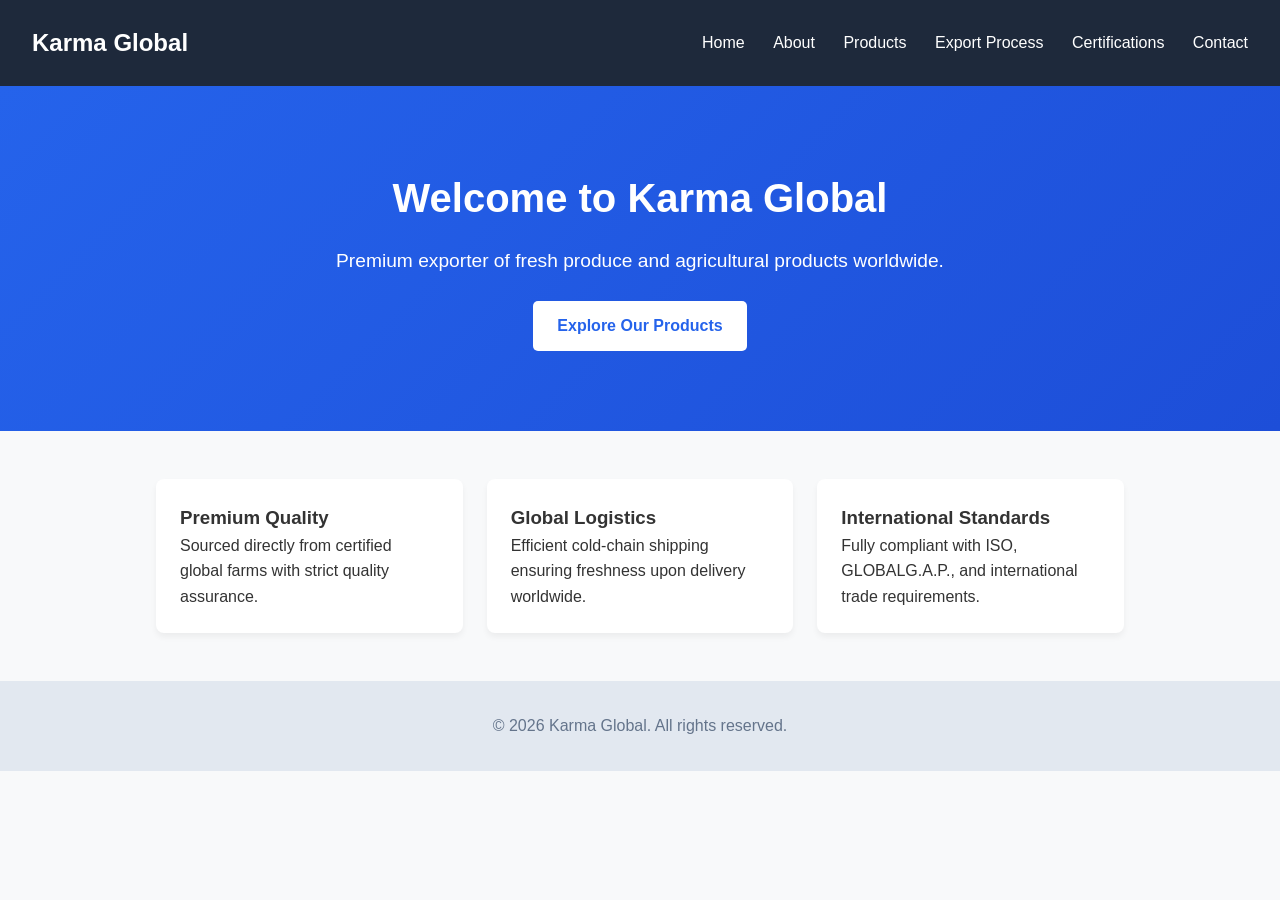
==== index.html @ 0f11a758 "initial commit of karma Global website" ====
<!DOCTYPE html>
<html lang="en">
<head>
  <meta charset="UTF-8">
  <meta name="viewport" content="width=device-width, initial-scale=1.0">
  <title>Karma Global - Home</title>
  <link rel="stylesheet" href="css/style.css">
</head>
<body>

  <header>
    <h1>Karma Global</h1>
    <nav>
      <a href="index.html">Home</a>
      <a href="about.html">About</a>
      <a href="products.html">Products</a>
      <a href="export-process.html">Export Process</a>
      <a href="certificates.html">Certifications</a>
      <a href="contact.html">Contact</a>
    </nav>
  </header>

  <!-- HOME PAGE CONTENT GOES HERE -->
  <main>
    <section class="hero">
      <h2>Welcome to Karma Global</h2>
      <p>Premium exporter of fresh produce and agricultural products worldwide.</p>
      <a href="products.html" class="btn">Explore Our Products</a>
    </section>

    <section class="container">
      <div class="features">
        <div class="card">
          <h3>Premium Quality</h3>
          <p>Sourced directly from certified global farms with strict quality assurance.</p>
        </div>
        <div class="card">
          <h3>Global Logistics</h3>
          <p>Efficient cold-chain shipping ensuring freshness upon delivery worldwide.</p>
        </div>
        <div class="card">
          <h3>International Standards</h3>
          <p>Fully compliant with ISO, GLOBALG.A.P., and international trade requirements.</p>
        </div>
      </div>
    </section>
  </main>

  <footer>
    <p>&copy; 2026 Karma Global. All rights reserved.</p>
  </footer>

</body>
</html>
---- css/style.css ----
* {
  box-sizing: border-box;
  margin: 0;
  padding: 0;
}

body {
  font-family: 'Segoe UI', Tahoma, Geneva, Verdana, sans-serif;
  line-height: 1.6;
  color: #333;
  background-color: #f8f9fa;
}

header {
  background-color: #1e293b;
  color: #ffffff;
  padding: 1.5rem 2rem;
  display: flex;
  justify-content: space-between;
  align-items: center;
}

header h1 {
  font-size: 1.5rem;
}

nav a {
  color: #ffffff;
  text-decoration: none;
  margin-left: 1.5rem;
  font-weight: 500;
}

nav a:hover {
  text-decoration: underline;
}

.hero {
  background: linear-gradient(135deg, #2563eb, #1d4ed8);
  color: white;
  text-align: center;
  padding: 5rem 1rem;
}

.hero h2 {
  font-size: 2.5rem;
  margin-bottom: 1rem;
}

.hero p {
  font-size: 1.2rem;
  margin-bottom: 1.5rem;
}

.btn {
  display: inline-block;
  background: #ffffff;
  color: #2563eb;
  padding: 0.75rem 1.5rem;
  border-radius: 5px;
  text-decoration: none;
  font-weight: bold;
}

.container {
  max-width: 1000px;
  margin: 3rem auto;
  padding: 0 1rem;
}

.features {
  display: grid;
  grid-template-columns: repeat(auto-fit, minmax(250px, 1fr));
  gap: 1.5rem;
}

.card {
  background: white;
  padding: 1.5rem;
  border-radius: 8px;
  box-shadow: 0 4px 6px rgba(0,0,0,0.05);
}

footer {
  text-align: center;
  padding: 2rem;
  background-color: #e2e8f0;
  margin-top: 3rem;
  color: #64748b;
}
/* Styling for Products Page */
.page-header {
  background-color: #0f172a;
  color: white;
  text-align: center;
  padding: 3rem 1rem;
}

.page-header h2 {
  font-size: 2.2rem;
  margin-bottom: 0.5rem;
}

.section-title {
  font-size: 1.8rem;
  margin: 2.5rem 0 1.5rem;
  border-bottom: 3px solid #2563eb;
  display: inline-block;
  padding-bottom: 0.3rem;
  color: #1e293b;
}

.product-grid {
  display: grid;
  grid-template-columns: repeat(auto-fit, minmax(300px, 1fr));
  gap: 2rem;
}

.product-card {
  background: white;
  border-radius: 8px;
  overflow: hidden;
  box-shadow: 0 4px 12px rgba(0, 0, 0, 0.08);
  transition: transform 0.2s ease-in-out;
}

.product-card:hover {
  transform: translateY(-5px);
}

.product-img {
  width: 100%;
  height: 200px;
  object-fit: cover;
  background-color: #cbd5e1; /* Placeholder grey color when no image is loaded */
}

.product-info {
  padding: 1.5rem;
}

.product-info h4 {
  font-size: 1.3rem;
  color: #1e293b;
  margin-bottom: 0.25rem;
}

.category {
  display: inline-block;
  background-color: #e0e7ff;
  color: #3730a3;
  font-size: 0.8rem;
  font-weight: 600;
  padding: 0.2rem 0.6rem;
  border-radius: 20px;
  margin-bottom: 0.8rem;
}

.desc {
  font-size: 0.95rem;
  color: #475569;
  margin-bottom: 1rem;
}

.specs {
  list-style: none;
  border-top: 1px solid #e2e8f0;
  padding-top: 0.8rem;
  font-size: 0.9rem;
  color: #334155;
}

.specs li {
  margin-bottom: 0.4rem;
}
/* --- EXPORT PROCESS STYLES --- */
.timeline {
  display: flex;
  flex-direction: column;
  gap: 2rem;
  margin: 2rem 0;
}

.timeline-step {
  display: flex;
  align-items: flex-start;
  background: white;
  padding: 2rem;
  border-radius: 8px;
  box-shadow: 0 4px 12px rgba(0, 0, 0, 0.05);
  border-left: 5px solid #2563eb;
}

.step-number {
  font-size: 2rem;
  font-weight: 800;
  color: #2563eb;
  background: #eff6ff;
  padding: 0.5rem 1rem;
  border-radius: 8px;
  margin-right: 1.5rem;
  line-height: 1;
}

.step-content h3 {
  font-size: 1.4rem;
  color: #1e293b;
  margin-bottom: 0.5rem;
}

.step-content p {
  color: #475569;
  font-size: 1rem;
}

.cta-banner {
  background: #1e293b;
  color: white;
  text-align: center;
  padding: 3rem 1.5rem;
  border-radius: 8px;
  margin-top: 3rem;
}

.cta-banner h3 {
  font-size: 1.8rem;
  margin-bottom: 0.5rem;
}

.cta-banner p {
  font-size: 1.1rem;
  margin-bottom: 1.5rem;
  color: #94a3b8;
}
/* --- CERTIFICATIONS PAGE STYLES --- */
.cert-intro {
  text-align: center;
  max-width: 800px;
  margin: 0 auto 3rem;
  font-size: 1.1rem;
  color: #475569;
}

.cert-grid {
  display: grid;
  grid-template-columns: repeat(auto-fit, minmax(240px, 1fr));
  gap: 1.5rem;
  margin-bottom: 3rem;
}

.cert-card {
  background: white;
  padding: 2rem 1.5rem;
  border-radius: 8px;
  border: 1px solid #e2e8f0;
  box-shadow: 0 4px 6px rgba(0, 0, 0, 0.03);
  text-align: center;
}

.cert-badge {
  display: inline-block;
  background-color: #dbeafe;
  color: #1e40af;
  font-weight: 700;
  padding: 0.5rem 1rem;
  border-radius: 6px;
  font-size: 0.9rem;
  margin-bottom: 1rem;
}

.cert-card h3 {
  font-size: 1.25rem;
  color: #1e293b;
  margin-bottom: 0.75rem;
}

.cert-card p {
  font-size: 0.95rem;
  color: #64748b;
  line-height: 1.5;
}

.compliance-box {
  background-color: #f1f5f9;
  border-left: 4px solid #10b981;
  padding: 2rem;
  border-radius: 0 8px 8px 0;
}

.compliance-box h3 {
  color: #0f172a;
  margin-bottom: 1rem;
  font-size: 1.3rem;
}

.doc-list {
  list-style: none;
  display: grid;
  grid-template-columns: repeat(auto-fit, minmax(280px, 1fr));
  gap: 1rem;
}

.doc-list li {
  font-size: 0.95rem;
  color: #334155;
}
/* --- ABOUT & CONTACT PAGE STYLES --- */
.vision-mission-grid {
  display: grid;
  grid-template-columns: repeat(auto-fit, minmax(280px, 1fr));
  gap: 1.5rem;
  margin-top: 2rem;
}

.contact-grid {
  display: grid;
  grid-template-columns: repeat(auto-fit, minmax(300px, 1fr));
  gap: 3rem;
  background: white;
  padding: 2rem;
  border-radius: 8px;
  box-shadow: 0 4px 12px rgba(0,0,0,0.05);
}

.contact-info p {
  margin-bottom: 1rem;
  font-size: 1rem;
  color: #334155;
}

.contact-form {
  display: flex;
  flex-direction: column;
  gap: 0.8rem;
}

.contact-form label {
  font-weight: 600;
  color: #1e293b;
  font-size: 0.9rem;
}

.contact-form input,
.contact-form select,
.contact-form textarea {
  padding: 0.6rem;
  border: 1px solid #cbd5e1;
  border-radius: 4px;
  font-size: 1rem;
  font-family: inherit;
}

.contact-form button {
  margin-top: 1rem;
  background: #2563eb;
  color: white;
  border: none;
}
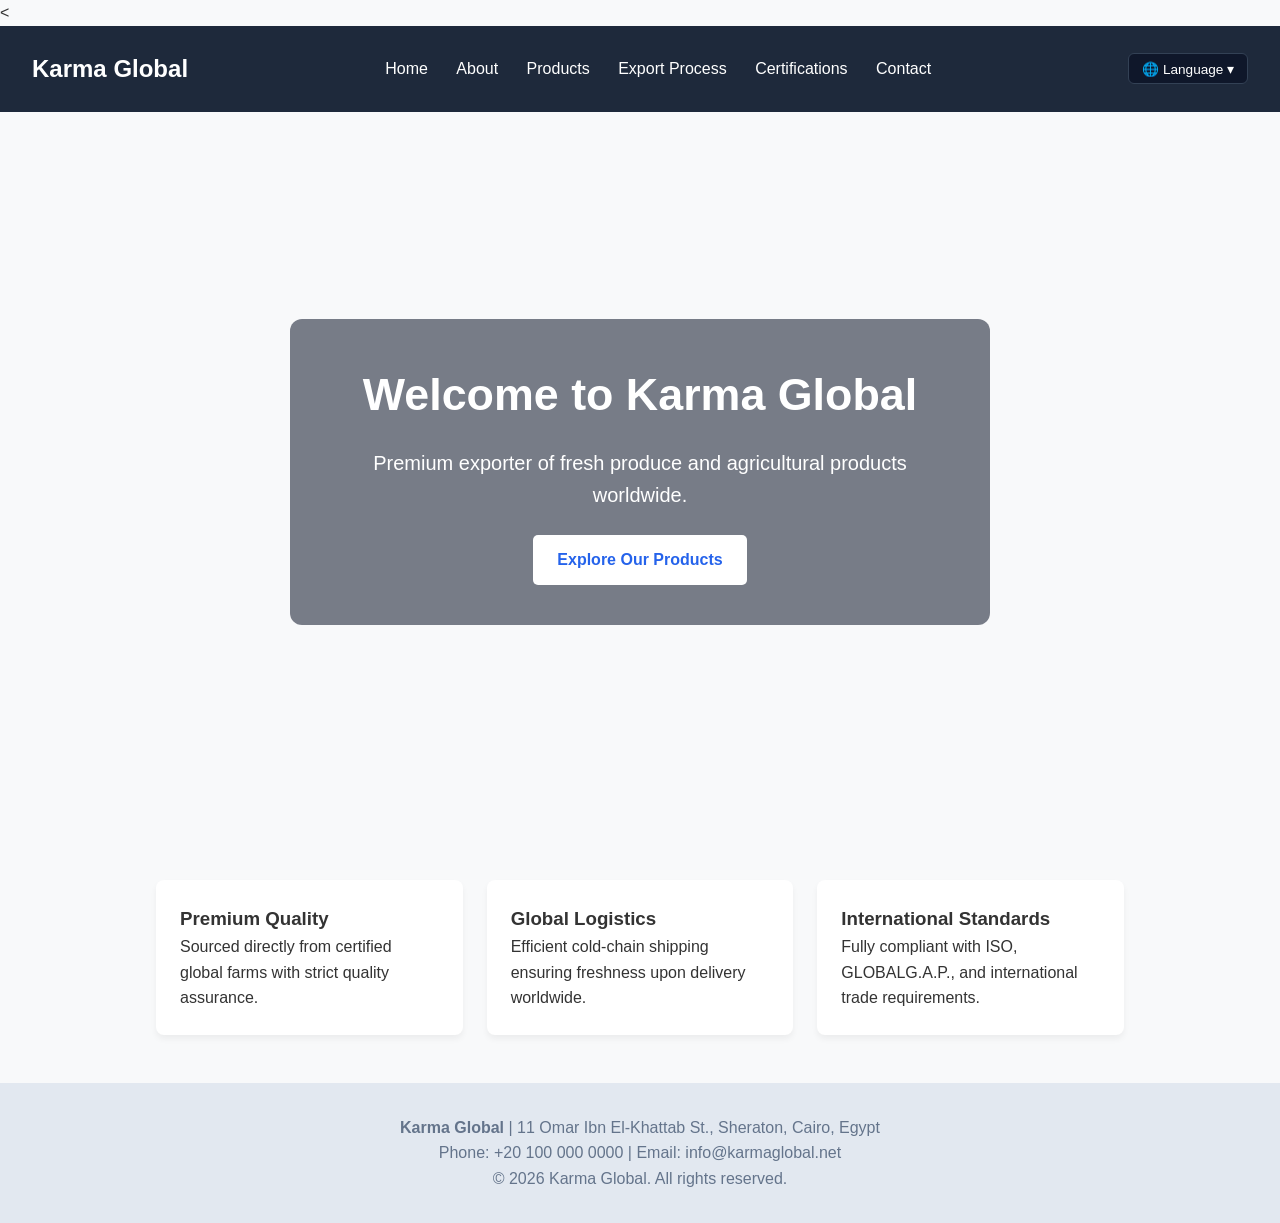
==== commit a2dced92: "Add multi-language selector and header styling" ====
--- a/index.html
+++ b/index.html
@@ -8,25 +8,46 @@
 </head>
 <body>
 
-  <header>
-    <h1>Karma Global</h1>
-    <nav>
-      <a href="index.html">Home</a>
-      <a href="about.html">About</a>
-      <a href="products.html">Products</a>
-      <a href="export-process.html">Export Process</a>
-      <a href="certificates.html">Certifications</a>
-      <a href="contact.html">Contact</a>
-    </nav>
-  </header>
+ <<header>
+  <h1>Karma Global</h1>
+  <nav>
+    <a href="index.html">Home</a>
+    <a href="about.html">About</a>
+    <a href="products.html">Products</a>
+    <a href="export-process.html">Export Process</a>
+    <a href="certificates.html">Certifications</a>
+    <a href="contact.html">Contact</a>
+  </nav>
+
+  <!-- CUSTOM LANGUAGE SELECTOR -->
+<div class="lang-selector">
+  <button class="lang-btn">🌐 Language ▾</button>
+  <div class="lang-dropdown">
+    <a href="#" onclick="doGTranslate('en|en');return false;">🇬🇧 English</a>
+    <a href="#" onclick="doGTranslate('en|ar');return false;">🇪🇬 العربية</a>
+    <a href="#" onclick="doGTranslate('en|fr');return false;">🇫🇷 Français</a>
+  </div>
+</div>
+
+<!-- Hidden Google Translate Element -->
+<div id="google_translate_element" style="display:none;"></div>
+</header>
 
   <!-- HOME PAGE CONTENT GOES HERE -->
   <main>
-    <section class="hero">
+    <!-- HERO SLIDER SECTION -->
+  <section class="hero-slider">
+    <div class="slide slide1"></div>
+    <div class="slide slide2"></div>
+    <div class="slide slide3"></div>
+    <div class="slide slide4"></div>
+
+    <div class="hero-overlay">
       <h2>Welcome to Karma Global</h2>
       <p>Premium exporter of fresh produce and agricultural products worldwide.</p>
       <a href="products.html" class="btn">Explore Our Products</a>
-    </section>
+    </div>
+  </section>
 
     <section class="container">
       <div class="features">
@@ -47,8 +68,52 @@
   </main>
 
   <footer>
+  <div class="footer-content">
+    <p><strong>Karma Global</strong> | 11 Omar Ibn El-Khattab St., Sheraton, Cairo, Egypt</p>
+    <p>Phone: +20 100 000 0000 | Email: info@karmaglobal.net</p>
     <p>&copy; 2026 Karma Global. All rights reserved.</p>
-  </footer>
+  </div>
+</footer>
+<!-- Google Translate Script with Language Persistence -->
+<script type="text/javascript">
+  function googleTranslateElementInit() {
+    new google.translate.TranslateElement({
+      pageLanguage: 'en',
+      includedLanguages: 'ar,en,fr',
+      autoDisplay: false
+    }, 'google_translate_element');
 
+    // Automatically apply stored language once Google Translate initializes
+    var savedLang = localStorage.getItem('selectedLanguage');
+    if (savedLang && savedLang !== 'en') {
+      applyTranslation('en|' + savedLang);
+    }
+  }
+
+  function doGTranslate(lang_pair) {
+    if (lang_pair.value) lang_pair = lang_pair.value;
+    if (lang_pair == '') return;
+
+    var lang = lang_pair.split('|')[1];
+
+    // Save the selected language to localStorage
+    localStorage.setItem('selectedLanguage', lang);
+
+    applyTranslation(lang_pair);
+  }
+
+  function applyTranslation(lang_pair) {
+    var lang = lang_pair.split('|')[1];
+    var teCombo = document.querySelector('select.goog-te-combo');
+
+    if (teCombo == null || teCombo.innerHTML == '') {
+      setTimeout(function() { applyTranslation(lang_pair); }, 300);
+    } else {
+      teCombo.value = lang;
+      teCombo.dispatchEvent(new Event('change'));
+    }
+  }
+</script>
+<script type="text/javascript" src="https://translate.google.com/translate_a/element.js?cb=googleTranslateElementInit"></script>
 </body>
 </html>
--- a/css/style.css
+++ b/css/style.css
@@ -42,13 +42,77 @@
   padding: 5rem 1rem;
 }
 
-.hero h2 {
-  font-size: 2.5rem;
+/* --- HERO SLIDER STYLES (4 SLIDES) --- */
+.hero-slider {
+  position: relative;
+  width: 100%;
+  height: 80vh;
+  overflow: hidden;
+  display: flex;
+  align-items: center;
+  justify-content: center;
+  text-align: center;
+}
+
+.slide {
+  position: absolute;
+  top: 0;
+  left: 0;
+  width: 100%;
+  height: 100%;
+  background-size: cover;
+  background-position: center;
+  opacity: 0;
+  animation: slideAnimation 20s infinite; /* 20s total loop for 4 slides */
+}
+
+/* INDIVIDUAL SLIDE IMAGES & DELAYS */
+.slide1 {
+  background-image: url('../images/hero-citrus.jpg');
+  animation-delay: 0s;
+}
+
+.slide2 {
+  background-image: url('../images/hero-lemontree.jpg');
+  animation-delay: 5s;
+}
+
+.slide3 {
+  background-image: url('../images/hero-sweetP.jpg');
+  animation-delay: 10s;
+}
+
+.slide4 {
+  background-image: url('../images/hero-strawberries.jpg'); /* Ensure this filename matches your image */
+  animation-delay: 15s;
+}
+
+/* RECALCULATED KEYFRAMES FOR 4 SLIDES (25% PORTION PER SLIDE) */
+@keyframes slideAnimation {
+  0% { opacity: 0; }
+  5% { opacity: 1; }
+  25% { opacity: 1; }
+  30% { opacity: 0; }
+  100% { opacity: 0; }
+}
+
+.hero-overlay {
+  position: relative;
+  z-index: 2;
+  background: rgba(15, 23, 42, 0.55);
+  padding: 2.5rem;
+  border-radius: 12px;
+  color: white;
+  max-width: 700px;
+}
+
+.hero-overlay h2 {
+  font-size: 2.8rem;
   margin-bottom: 1rem;
 }
 
-.hero p {
-  font-size: 1.2rem;
+.hero-overlay p {
+  font-size: 1.25rem;
   margin-bottom: 1.5rem;
 }
 
@@ -89,16 +153,49 @@
   color: #64748b;
 }
 /* Styling for Products Page */
+/* --- BASE INNER PAGE HEADER --- */
 .page-header {
-  background-color: #0f172a;
+  position: relative;
+  background-color: #0f172a; /* Fallback dark color if image is loading */
+  background-size: cover;
+  background-position: center;
   color: white;
   text-align: center;
-  padding: 3rem 1rem;
+  padding: 4.5rem 1rem;
 }
 
 .page-header h2 {
-  font-size: 2.2rem;
+  font-size: 2.5rem;
   margin-bottom: 0.5rem;
+  text-shadow: 0 2px 4px rgba(0, 0, 0, 0.4);
+}
+
+.page-header p {
+  font-size: 1.15rem;
+  color: #e2e8f0;
+  max-width: 600px;
+  margin: 0 auto;
+}
+
+/* --- PAGE-SPECIFIC BACKGROUND HERO IMAGES --- */
+.products-header {
+  background-image: linear-gradient(rgba(15, 23, 42, 0.75), rgba(15, 23, 42, 0.75)), url('../images/products-hero.jpg');
+}
+
+.about-header {
+  background-image: linear-gradient(rgba(15, 23, 42, 0.75), rgba(15, 23, 42, 0.75)), url('../images/about-hero.jpg');
+}
+
+.export-header {
+  background-image: linear-gradient(rgba(15, 23, 42, 0.75), rgba(15, 23, 42, 0.75)), url('../images/export-hero.jpg');
+}
+
+.certs-header {
+  background-image: linear-gradient(rgba(15, 23, 42, 0.75), rgba(15, 23, 42, 0.75)), url('../images/certs-hero.jpg');
+}
+
+.contact-header {
+  background-image: linear-gradient(rgba(15, 23, 42, 0.75), rgba(15, 23, 42, 0.75)), url('../images/contact-hero.jpg');
 }
 
 .section-title {
@@ -355,4 +452,67 @@
   background: #2563eb;
   color: white;
   border: none;
+}
+#google_translate_element {
+  margin-left: 1rem;
+  display: inline-block;
+  vertical-align: middle;
+}
+/* CLEAN LANGUAGE DROPDOWN */
+.lang-selector {
+  position: relative;
+  display: inline-block;
+  margin-left: 1.5rem;
+}
+
+.lang-btn {
+  background-color: #0f172a;
+  color: #ffffff;
+  border: 1px solid #334155;
+  padding: 0.4rem 0.8rem;
+  border-radius: 6px;
+  font-size: 0.85rem;
+  cursor: pointer;
+  font-weight: 500;
+}
+
+.lang-btn:hover {
+  background-color: #1e293b;
+}
+
+.lang-dropdown {
+  display: none;
+  position: absolute;
+  right: 0;
+  top: 100%;
+  background-color: #1e293b;
+  min-width: 130px;
+  box-shadow: 0 4px 12px rgba(0, 0, 0, 0.25);
+  border-radius: 6px;
+  overflow: hidden;
+  z-index: 100;
+}
+
+.lang-dropdown a {
+  color: #ffffff;
+  padding: 0.6rem 1rem;
+  text-decoration: none;
+  display: block;
+  font-size: 0.85rem;
+}
+
+.lang-dropdown a:hover {
+  background-color: #2563eb;
+}
+
+.lang-selector:hover .lang-dropdown {
+  display: block;
+}
+
+/* Hide top Google bar */
+body {
+  top: 0px !important;
+}
+.goog-te-banner-frame {
+  display: none !important;
 }
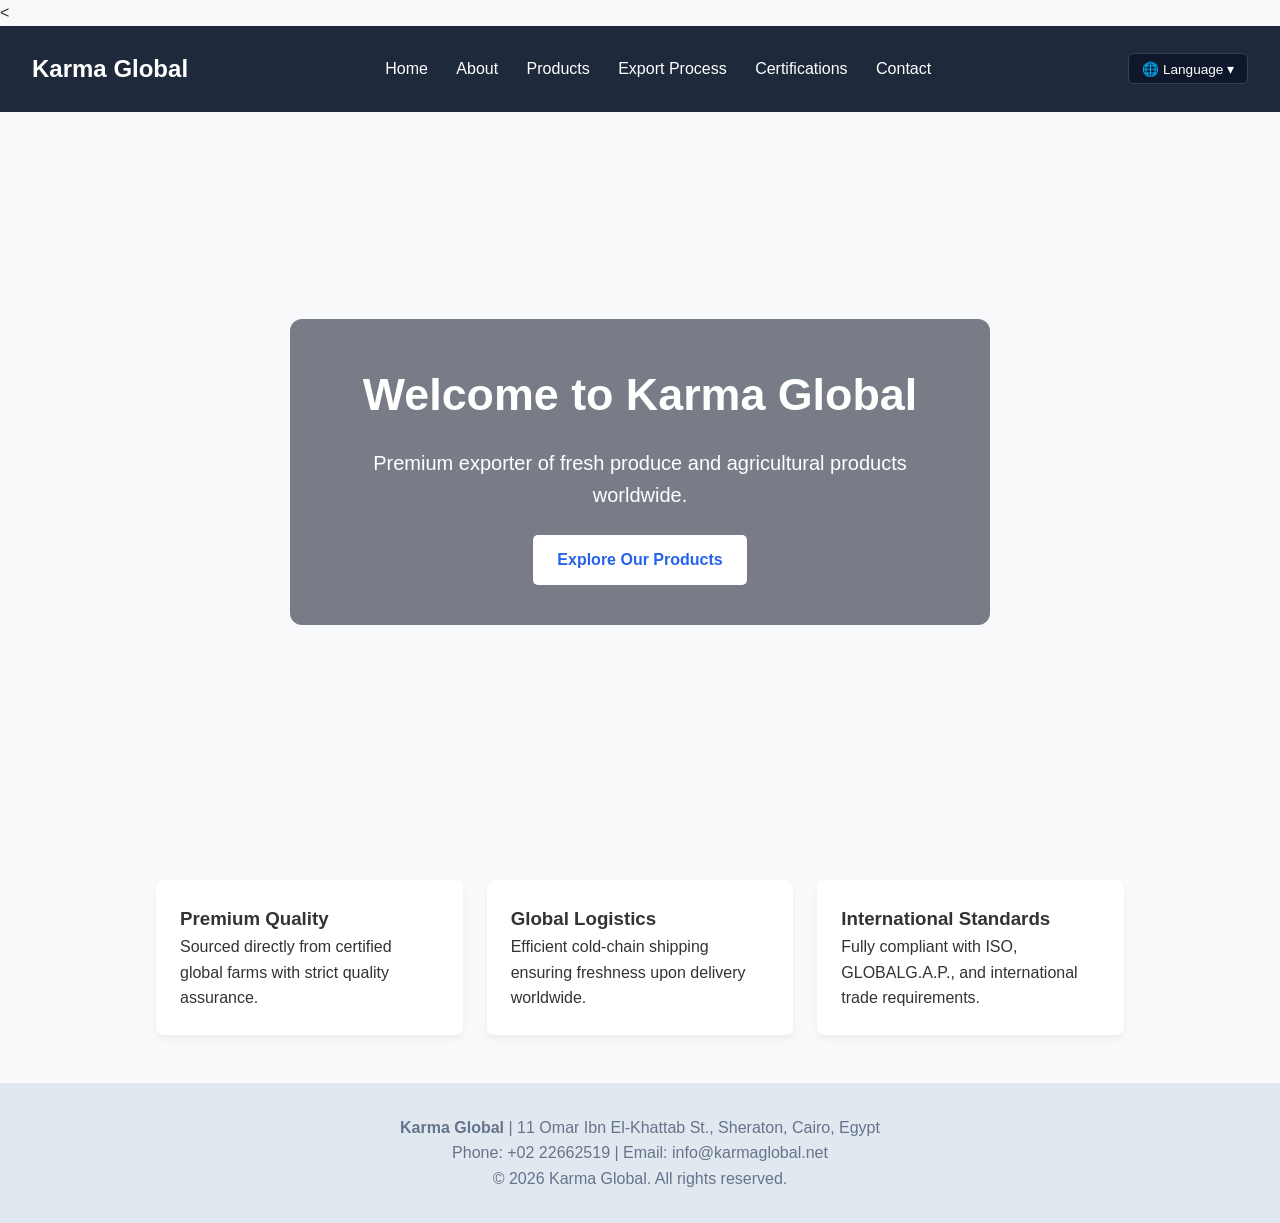
==== commit 1b6668aa: "Minor layout and text fixes" ====
--- a/index.html
+++ b/index.html
@@ -70,7 +70,7 @@
   <footer>
   <div class="footer-content">
     <p><strong>Karma Global</strong> | 11 Omar Ibn El-Khattab St., Sheraton, Cairo, Egypt</p>
-    <p>Phone: +20 100 000 0000 | Email: info@karmaglobal.net</p>
+    <p>Phone: +02 22662519 | Email: info@karmaglobal.net</p>
     <p>&copy; 2026 Karma Global. All rights reserved.</p>
   </div>
 </footer>
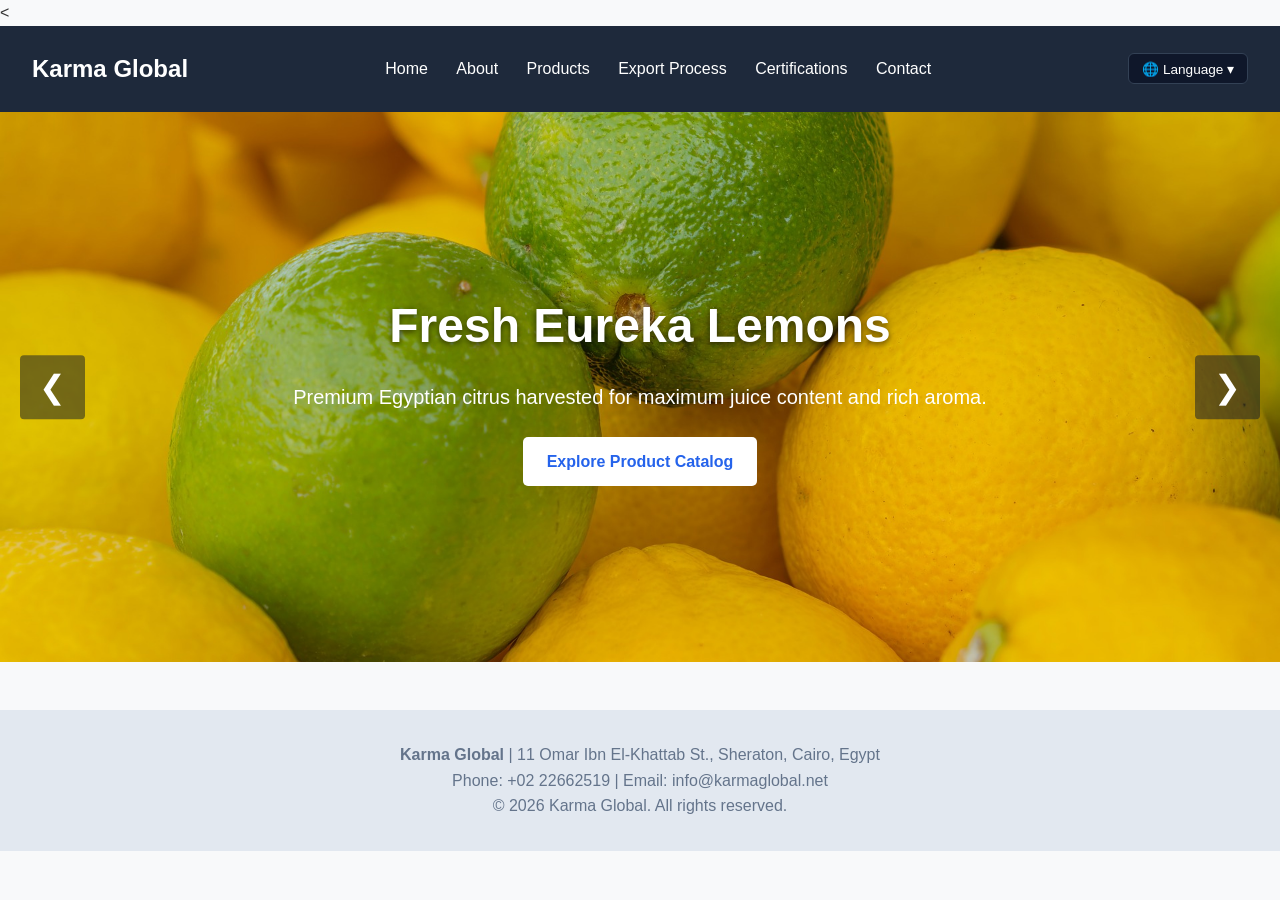
==== commit 71814fd9: "Add more slides and products" ====
--- a/index.html
+++ b/index.html
@@ -35,36 +35,95 @@
 
   <!-- HOME PAGE CONTENT GOES HERE -->
   <main>
-    <!-- HERO SLIDER SECTION -->
-  <section class="hero-slider">
-    <div class="slide slide1"></div>
-    <div class="slide slide2"></div>
-    <div class="slide slide3"></div>
-    <div class="slide slide4"></div>
-
-    <div class="hero-overlay">
-      <h2>Welcome to Karma Global</h2>
-      <p>Premium exporter of fresh produce and agricultural products worldwide.</p>
-      <a href="products.html" class="btn">Explore Our Products</a>
-    </div>
-  </section>
-
-    <section class="container">
-      <div class="features">
-        <div class="card">
-          <h3>Premium Quality</h3>
-          <p>Sourced directly from certified global farms with strict quality assurance.</p>
-        </div>
-        <div class="card">
-          <h3>Global Logistics</h3>
-          <p>Efficient cold-chain shipping ensuring freshness upon delivery worldwide.</p>
-        </div>
-        <div class="card">
-          <h3>International Standards</h3>
-          <p>Fully compliant with ISO, GLOBALG.A.P., and international trade requirements.</p>
-        </div>
-      </div>
-    </section>
+  <!-- HERO SLIDER SECTION -->
+<section class="hero-slider">
+
+  <!-- Slide 1: Eureka Lemon -->
+  <div class="slide active" style="background-image: url('images/hero-lemon.jpg');">
+    <div class="hero-content">
+      <h2>Fresh Eureka Lemons</h2>
+      <p>Premium Egyptian citrus harvested for maximum juice content and rich aroma.</p>
+      <a href="products.html" class="btn">Explore Product Catalog</a>
+    </div>
+  </div>
+
+  <!-- Slide 2: Sweet Potato -->
+  <div class="slide" style="background-image: url('images/hero-sweetP.jpg');">
+    <div class="hero-content">
+      <h2>Egyptian Sweet Potatoes</h2>
+      <p>High-sugar Beauregard and Bellevue varieties grown in rich Nile Delta soil.</p>
+      <a href="products.html" class="btn">Explore Product Catalog</a>
+    </div>
+  </div>
+
+  <!-- Slide 3: Fresh Strawberry -->
+  <div class="slide" style="background-image: url('images/hero-strawberries.jpg');">
+    <div class="hero-content">
+      <h2>Fresh Strawberries</h2>
+      <p>Ruby-red, aromatic strawberries hand-picked during peak winter harvests.</p>
+      <a href="products.html" class="btn">Explore Product Catalog</a>
+    </div>
+  </div>
+
+  <!-- Slide 4: Onions -->
+  <div class="slide" style="background-image: url('images/hero-onions.jpg');">
+    <div class="hero-content">
+      <h2>Golden & Red Onions</h2>
+      <p>Expertly cured bulbs engineered for long-distance international export shipping.</p>
+      <a href="products.html" class="btn">Explore Product Catalog</a>
+    </div>
+  </div>
+
+  <!-- Slide 5: Garlic -->
+  <div class="slide" style="background-image: url('images/hero-garlic.jpg');">
+    <div class="hero-content">
+      <h2>Fresh & Cured Garlic</h2>
+      <p>White and purple garlic varieties featuring firm bulbs and strong aroma.</p>
+      <a href="products.html" class="btn">Explore Product Catalog</a>
+    </div>
+  </div>
+
+  <!-- Slide 6: White Kidney Beans -->
+  <div class="slide" style="background-image: url('images/hero-white-beans.jpg');">
+    <div class="hero-content">
+      <h2>White Kidney Beans</h2>
+      <p>Machine-cleaned, high-protein Cannellini beans sorted for global markets.</p>
+      <a href="products.html" class="btn">Explore Product Catalog</a>
+    </div>
+  </div>
+
+  <!-- Slide 7: Cowpeas -->
+  <div class="slide" style="background-image: url('images/Hero-cowpea.jpg');">
+    <div class="hero-content">
+      <h2>Black-Eyed Peas (Cowpeas)</h2>
+      <p>Polished, high-grade dried cowpeas processed to strict purity standards.</p>
+      <a href="products.html" class="btn">Explore Product Catalog</a>
+    </div>
+  </div>
+
+  <!-- Slide 8: Fava Beans -->
+  <div class="slide" style="background-image: url('images/hero-fava-bean.jpg');">
+    <div class="hero-content">
+      <h2>Egyptian Fava Beans</h2>
+      <p>High-protein, machine-sorted dry fava beans processed for global food distribution.</p>
+      <a href="products.html" class="btn">Explore Product Catalog</a>
+    </div>
+  </div>
+
+  <!-- Slide 9: Whole Cumin Seeds -->
+  <div class="slide" style="background-image: url('images/hero-cumin.png');">
+    <div class="hero-content">
+      <h2>Whole Cumin Seeds</h2>
+      <p>99%+ purity sun-dried aromatic cumin seeds rich in essential oils and flavor.</p>
+      <a href="products.html" class="btn">Explore Product Catalog</a>
+    </div>
+  </div>
+
+  <!-- Slider Navigation Controls -->
+  <button class="prev-slide">&#10094;</button>
+  <button class="next-slide">&#10095;</button>
+
+</section>
   </main>
 
   <footer>
@@ -115,5 +174,54 @@
   }
 </script>
 <script type="text/javascript" src="https://translate.google.com/translate_a/element.js?cb=googleTranslateElementInit"></script>
+<script type="text/javascript">
+  // AUTOMATIC & MANUAL HERO SLIDER SCRIPT
+  let currentSlide = 0;
+  const slides = document.querySelectorAll('.hero-slider .slide');
+  const totalSlides = slides.length;
+
+  function showSlide(index) {
+    slides.forEach((slide, i) => {
+      slide.classList.remove('active');
+      if (i === index) {
+        slide.classList.add('active');
+      }
+    });
+  }
+
+  function nextSlide() {
+    currentSlide = (currentSlide + 1) % totalSlides;
+    showSlide(currentSlide);
+  }
+
+  function prevSlide() {
+    currentSlide = (currentSlide - 1 + totalSlides) % totalSlides;
+    showSlide(currentSlide);
+  }
+
+  // Auto-advance slides every 5 seconds
+  let slideInterval = setInterval(nextSlide, 5000);
+
+  // Manual Control Buttons
+  const nextBtn = document.querySelector('.next-slide');
+  const prevBtn = document.querySelector('.prev-slide');
+
+  if (nextBtn && prevBtn) {
+    nextBtn.addEventListener('click', () => {
+      nextSlide();
+      resetInterval();
+    });
+
+    prevBtn.addEventListener('click', () => {
+      prevSlide();
+      resetInterval();
+    });
+  }
+
+  function resetInterval() {
+    clearInterval(slideInterval);
+    slideInterval = setInterval(nextSlide, 5000);
+  }
+</script>
 </body>
 </html>
--- a/css/style.css
+++ b/css/style.css
@@ -34,88 +34,83 @@
 nav a:hover {
   text-decoration: underline;
 }
-
-.hero {
-  background: linear-gradient(135deg, #2563eb, #1d4ed8);
-  color: white;
-  text-align: center;
-  padding: 5rem 1rem;
-}
-
-/* --- HERO SLIDER STYLES (4 SLIDES) --- */
+/* HERO SLIDER CONTAINER */
 .hero-slider {
   position: relative;
-  width: 100%;
-  height: 80vh;
+  height: 550px;
   overflow: hidden;
-  display: flex;
-  align-items: center;
-  justify-content: center;
-  text-align: center;
-}
-
-.slide {
+  color: white;
+}
+
+.hero-slider .slide {
   position: absolute;
   top: 0;
   left: 0;
   width: 100%;
   height: 100%;
+  opacity: 0;
+  transition: opacity 1s ease-in-out;
   background-size: cover;
   background-position: center;
-  opacity: 0;
-  animation: slideAnimation 20s infinite; /* 20s total loop for 4 slides */
-}
-
-/* INDIVIDUAL SLIDE IMAGES & DELAYS */
-.slide1 {
-  background-image: url('../images/hero-citrus.jpg');
-  animation-delay: 0s;
-}
-
-.slide2 {
-  background-image: url('../images/hero-lemontree.jpg');
-  animation-delay: 5s;
-}
-
-.slide3 {
-  background-image: url('../images/hero-sweetP.jpg');
-  animation-delay: 10s;
-}
-
-.slide4 {
-  background-image: url('../images/hero-strawberries.jpg'); /* Ensure this filename matches your image */
-  animation-delay: 15s;
-}
-
-/* RECALCULATED KEYFRAMES FOR 4 SLIDES (25% PORTION PER SLIDE) */
-@keyframes slideAnimation {
-  0% { opacity: 0; }
-  5% { opacity: 1; }
-  25% { opacity: 1; }
-  30% { opacity: 0; }
-  100% { opacity: 0; }
-}
-
-.hero-overlay {
-  position: relative;
-  z-index: 2;
-  background: rgba(15, 23, 42, 0.55);
-  padding: 2.5rem;
-  border-radius: 12px;
-  color: white;
-  max-width: 700px;
-}
-
-.hero-overlay h2 {
-  font-size: 2.8rem;
+  display: flex;
+  align-items: center;
+  justify-content: center;
+  text-align: center;
+}
+
+.hero-slider .slide.active {
+  opacity: 1;
+}
+
+.hero-content h2 {
+  font-size: 3rem;
   margin-bottom: 1rem;
-}
-
-.hero-overlay p {
+  text-shadow: 0 2px 6px rgba(0, 0, 0, 0.6);
+}
+
+.hero-content p {
   font-size: 1.25rem;
   margin-bottom: 1.5rem;
-}
-
+  max-width: 700px;
+}
+
+.btn {
+  display: inline-block;
+  background-color: #2563eb;
+  color: white;
+  padding: 0.8rem 1.6rem;
+  border-radius: 6px;
+  text-decoration: none;
+  font-weight: bold;
+  transition: background-color 0.3s ease;
+}
+
+.btn:hover {
+  background-color: #1d4ed8;
+}
+
+/* SLIDER ARROWS */
+.prev-slide, .next-slide {
+  position: absolute;
+  top: 50%;
+  transform: translateY(-50%);
+  background: rgba(15, 23, 42, 0.5);
+  color: white;
+  border: none;
+  font-size: 2rem;
+  padding: 0.8rem 1.2rem;
+  cursor: pointer;
+  border-radius: 4px;
+  z-index: 10;
+  transition: background 0.3s ease;
+}
+
+.prev-slide:hover, .next-slide:hover {
+  background: rgba(15, 23, 42, 0.85);
+}
+
+.prev-slide { left: 20px; }
+.next-slide { right: 20px; }
 .btn {
   display: inline-block;
   background: #ffffff;
@@ -515,4 +510,22 @@
 }
 .goog-te-banner-frame {
   display: none !important;
+}
+/* GOOGLE MAPS EMBED STYLING */
+.map-section {
+  margin-top: 3rem;
+  margin-bottom: 2rem;
+}
+
+.map-container {
+  width: 100%;
+  border-radius: 8px;
+  overflow: hidden;
+  box-shadow: 0 4px 12px rgba(0, 0, 0, 0.1);
+  border: 1px solid #cbd5e1;
+}
+
+.map-container iframe {
+  width: 100%;
+  display: block;
 }
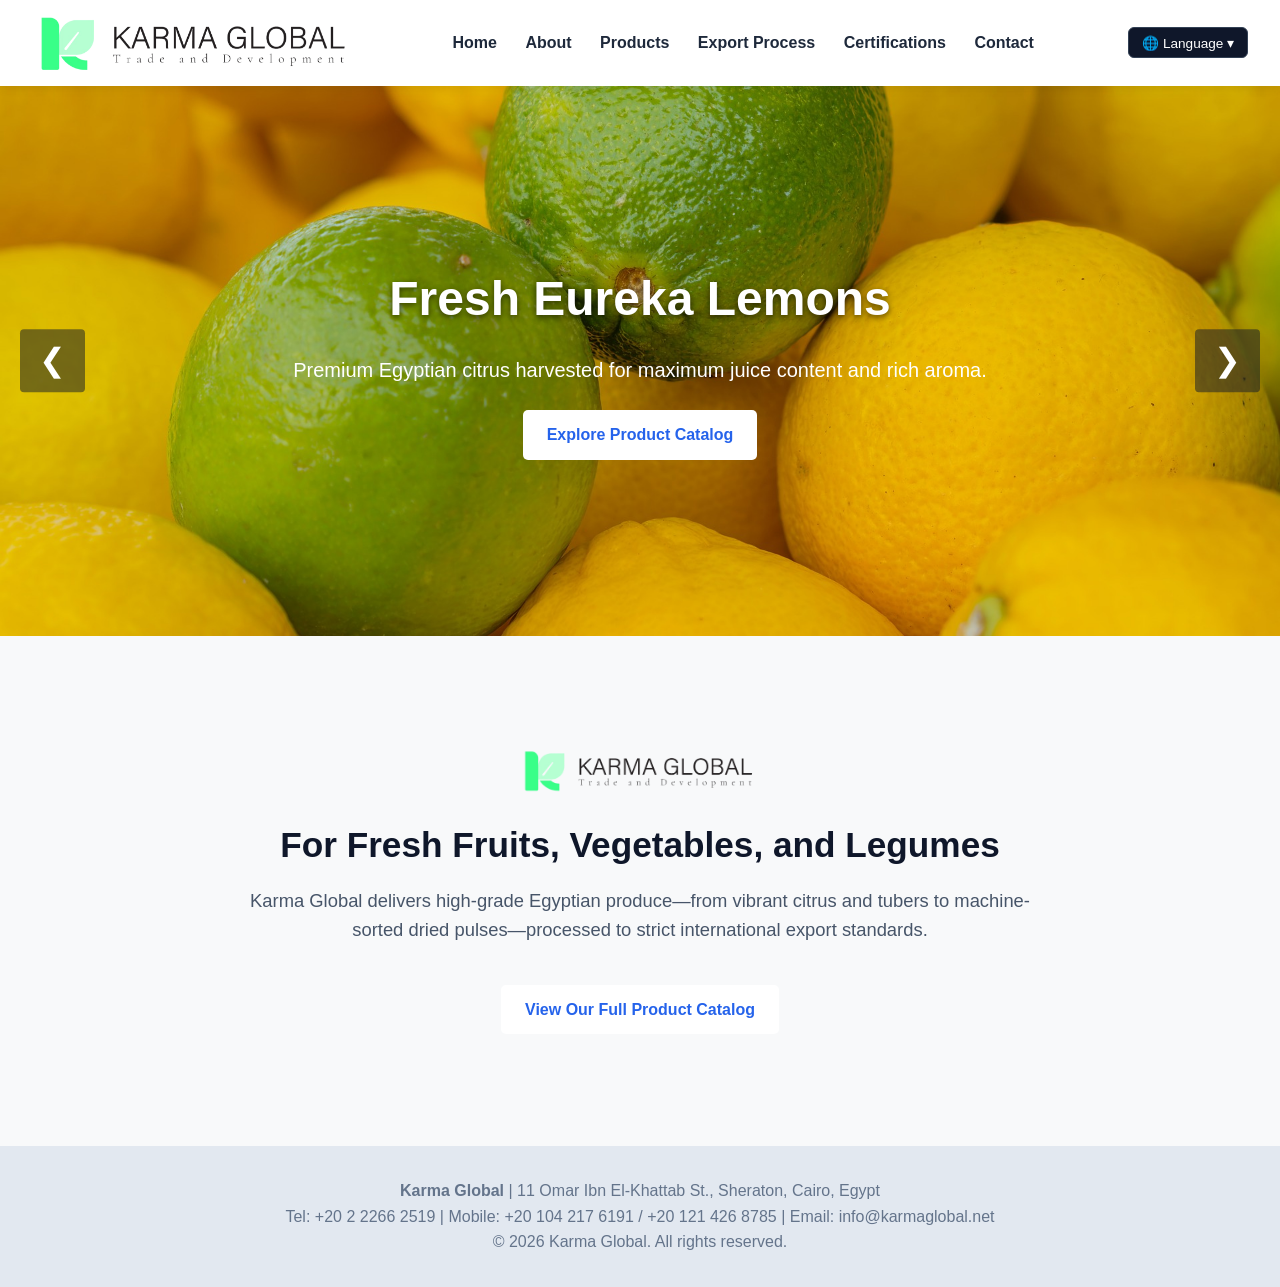
==== commit e8173d2a: "Adding logo to about and contact and main" ====
--- a/index.html
+++ b/index.html
@@ -8,220 +8,241 @@
 </head>
 <body>
 
- <<header>
-  <h1>Karma Global</h1>
-  <nav>
-    <a href="index.html">Home</a>
-    <a href="about.html">About</a>
-    <a href="products.html">Products</a>
-    <a href="export-process.html">Export Process</a>
-    <a href="certificates.html">Certifications</a>
-    <a href="contact.html">Contact</a>
-  </nav>
-
-  <!-- CUSTOM LANGUAGE SELECTOR -->
-<div class="lang-selector">
-  <button class="lang-btn">🌐 Language ▾</button>
-  <div class="lang-dropdown">
-    <a href="#" onclick="doGTranslate('en|en');return false;">🇬🇧 English</a>
-    <a href="#" onclick="doGTranslate('en|ar');return false;">🇪🇬 العربية</a>
-    <a href="#" onclick="doGTranslate('en|fr');return false;">🇫🇷 Français</a>
-  </div>
-</div>
-
-<!-- Hidden Google Translate Element -->
-<div id="google_translate_element" style="display:none;"></div>
-</header>
-
-  <!-- HOME PAGE CONTENT GOES HERE -->
+  <!-- SITE HEADER -->
+  <header>
+    <div class="logo-container">
+      <a href="index.html">
+        <img src="images/logo.png" alt="Karma Global Logo" class="site-logo">
+      </a>
+    </div>
+    <nav>
+      <a href="index.html">Home</a>
+      <a href="about.html">About</a>
+      <a href="products.html">Products</a>
+      <a href="export-process.html">Export Process</a>
+      <a href="certificates.html">Certifications</a>
+      <a href="contact.html">Contact</a>
+    </nav>
+
+    <!-- CUSTOM LANGUAGE SELECTOR -->
+    <div class="lang-selector">
+      <button class="lang-btn">🌐 Language ▾</button>
+      <div class="lang-dropdown">
+        <a href="#" onclick="doGTranslate('en|en');return false;">🇬🇧 English</a>
+        <a href="#" onclick="doGTranslate('en|ar');return false;">🇪🇬 العربية</a>
+        <a href="#" onclick="doGTranslate('en|fr');return false;">🇫🇷 Français</a>
+      </div>
+    </div>
+
+    <!-- Hidden Google Translate Element -->
+    <div id="google_translate_element" style="display:none;"></div>
+  </header>
+
+  <!-- MAIN HOMEPAGE CONTENT -->
   <main>
-  <!-- HERO SLIDER SECTION -->
-<section class="hero-slider">
-
-  <!-- Slide 1: Eureka Lemon -->
-  <div class="slide active" style="background-image: url('images/hero-lemon.jpg');">
-    <div class="hero-content">
-      <h2>Fresh Eureka Lemons</h2>
-      <p>Premium Egyptian citrus harvested for maximum juice content and rich aroma.</p>
-      <a href="products.html" class="btn">Explore Product Catalog</a>
+
+    <!-- 1. HERO SLIDER SECTION -->
+    <section class="hero-slider">
+
+      <!-- Slide 1: Eureka Lemon -->
+      <div class="slide active" style="background-image: url('images/hero-lemon.jpg');">
+        <div class="hero-content">
+          <h2>Fresh Eureka Lemons</h2>
+          <p>Premium Egyptian citrus harvested for maximum juice content and rich aroma.</p>
+          <a href="products.html" class="btn">Explore Product Catalog</a>
+        </div>
+      </div>
+
+      <!-- Slide 2: Sweet Potato -->
+      <div class="slide" style="background-image: url('images/hero-sweetP.jpg');">
+        <div class="hero-content">
+          <h2>Egyptian Sweet Potatoes</h2>
+          <p>High-sugar Beauregard and Bellevue varieties grown in rich Nile Delta soil.</p>
+          <a href="products.html" class="btn">Explore Product Catalog</a>
+        </div>
+      </div>
+
+      <!-- Slide 3: Fresh Strawberry -->
+      <div class="slide" style="background-image: url('images/hero-strawberries.jpg');">
+        <div class="hero-content">
+          <h2>Fresh Strawberries</h2>
+          <p>Ruby-red, aromatic strawberries hand-picked during peak winter harvests.</p>
+          <a href="products.html" class="btn">Explore Product Catalog</a>
+        </div>
+      </div>
+
+      <!-- Slide 4: Onions -->
+      <div class="slide" style="background-image: url('images/hero-onions.jpg');">
+        <div class="hero-content">
+          <h2>Golden & Red Onions</h2>
+          <p>Expertly cured bulbs engineered for long-distance international export shipping.</p>
+          <a href="products.html" class="btn">Explore Product Catalog</a>
+        </div>
+      </div>
+
+      <!-- Slide 5: Garlic -->
+      <div class="slide" style="background-image: url('images/hero-garlic.jpg');">
+        <div class="hero-content">
+          <h2>Fresh & Cured Garlic</h2>
+          <p>White and purple garlic varieties featuring firm bulbs and strong aroma.</p>
+          <a href="products.html" class="btn">Explore Product Catalog</a>
+        </div>
+      </div>
+
+      <!-- Slide 6: White Kidney Beans -->
+      <div class="slide" style="background-image: url('images/hero-white-beans.jpg');">
+        <div class="hero-content">
+          <h2>White Kidney Beans</h2>
+          <p>Machine-cleaned, high-protein Cannellini beans sorted for global markets.</p>
+          <a href="products.html" class="btn">Explore Product Catalog</a>
+        </div>
+      </div>
+
+      <!-- Slide 7: Cowpeas -->
+      <div class="slide" style="background-image: url('images/Hero-cowpea.jpg');">
+        <div class="hero-content">
+          <h2>Black-Eyed Peas (Cowpeas)</h2>
+          <p>Polished, high-grade dried cowpeas processed to strict purity standards.</p>
+          <a href="products.html" class="btn">Explore Product Catalog</a>
+        </div>
+      </div>
+
+      <!-- Slide 8: Fava Beans -->
+      <div class="slide" style="background-image: url('images/hero-fava-bean.jpg');">
+        <div class="hero-content">
+          <h2>Egyptian Fava Beans</h2>
+          <p>High-protein, machine-sorted dry fava beans processed for global food distribution.</p>
+          <a href="products.html" class="btn">Explore Product Catalog</a>
+        </div>
+      </div>
+
+      <!-- Slide 9: Whole Cumin Seeds -->
+      <div class="slide" style="background-image: url('images/hero-cumin.png');">
+        <div class="hero-content">
+          <h2>Whole Cumin Seeds</h2>
+          <p>99%+ purity sun-dried aromatic cumin seeds rich in essential oils and flavor.</p>
+          <a href="products.html" class="btn">Explore Product Catalog</a>
+        </div>
+      </div>
+
+      <!-- Slider Controls -->
+      <button class="prev-slide">&#10094;</button>
+      <button class="next-slide">&#10095;</button>
+
+    </section>
+
+    <!-- 2. BRAND INTRO & FEATURE SECTION (WITH SECTION LOGO) -->
+    <section class="brand-intro container" style="padding: 4rem 1.5rem; text-align: center;">
+
+      <!-- BODY SECTION LOGO -->
+      <img src="images/logo.png" alt="Karma Global Logo" class="body-logo" style="margin: 0 auto 1.5rem auto;">
+
+      <h2 style="font-size: 2.2rem; color: #0f172a; margin-bottom: 0.8rem;">For Fresh Fruits, Vegetables, and Legumes</h2>
+      <p style="font-size: 1.15rem; color: #475569; max-width: 800px; margin: 0 auto 1.5rem auto;">
+        Karma Global delivers high-grade Egyptian produce—from vibrant citrus and tubers to machine-sorted dried pulses—processed to strict international export standards.
+      </p>
+
+      <div style="display: inline-block; margin-top: 1rem;">
+        <a href="products.html" class="btn">View Our Full Product Catalog</a>
+      </div>
+
+    </section>
+
+  </main>
+
+  <!-- FOOTER -->
+  <footer>
+    <div class="footer-content">
+      <p><strong>Karma Global</strong> | 11 Omar Ibn El-Khattab St., Sheraton, Cairo, Egypt</p>      <p>Tel: +20 2 2266 2519 | Mobile: +20 104 217 6191 / +20 121 426 8785 | Email: info@karmaglobal.net</p>
+      <p>&copy; 2026 Karma Global. All rights reserved.</p>
     </div>
-  </div>
-
-  <!-- Slide 2: Sweet Potato -->
-  <div class="slide" style="background-image: url('images/hero-sweetP.jpg');">
-    <div class="hero-content">
-      <h2>Egyptian Sweet Potatoes</h2>
-      <p>High-sugar Beauregard and Bellevue varieties grown in rich Nile Delta soil.</p>
-      <a href="products.html" class="btn">Explore Product Catalog</a>
-    </div>
-  </div>
-
-  <!-- Slide 3: Fresh Strawberry -->
-  <div class="slide" style="background-image: url('images/hero-strawberries.jpg');">
-    <div class="hero-content">
-      <h2>Fresh Strawberries</h2>
-      <p>Ruby-red, aromatic strawberries hand-picked during peak winter harvests.</p>
-      <a href="products.html" class="btn">Explore Product Catalog</a>
-    </div>
-  </div>
-
-  <!-- Slide 4: Onions -->
-  <div class="slide" style="background-image: url('images/hero-onions.jpg');">
-    <div class="hero-content">
-      <h2>Golden & Red Onions</h2>
-      <p>Expertly cured bulbs engineered for long-distance international export shipping.</p>
-      <a href="products.html" class="btn">Explore Product Catalog</a>
-    </div>
-  </div>
-
-  <!-- Slide 5: Garlic -->
-  <div class="slide" style="background-image: url('images/hero-garlic.jpg');">
-    <div class="hero-content">
-      <h2>Fresh & Cured Garlic</h2>
-      <p>White and purple garlic varieties featuring firm bulbs and strong aroma.</p>
-      <a href="products.html" class="btn">Explore Product Catalog</a>
-    </div>
-  </div>
-
-  <!-- Slide 6: White Kidney Beans -->
-  <div class="slide" style="background-image: url('images/hero-white-beans.jpg');">
-    <div class="hero-content">
-      <h2>White Kidney Beans</h2>
-      <p>Machine-cleaned, high-protein Cannellini beans sorted for global markets.</p>
-      <a href="products.html" class="btn">Explore Product Catalog</a>
-    </div>
-  </div>
-
-  <!-- Slide 7: Cowpeas -->
-  <div class="slide" style="background-image: url('images/Hero-cowpea.jpg');">
-    <div class="hero-content">
-      <h2>Black-Eyed Peas (Cowpeas)</h2>
-      <p>Polished, high-grade dried cowpeas processed to strict purity standards.</p>
-      <a href="products.html" class="btn">Explore Product Catalog</a>
-    </div>
-  </div>
-
-  <!-- Slide 8: Fava Beans -->
-  <div class="slide" style="background-image: url('images/hero-fava-bean.jpg');">
-    <div class="hero-content">
-      <h2>Egyptian Fava Beans</h2>
-      <p>High-protein, machine-sorted dry fava beans processed for global food distribution.</p>
-      <a href="products.html" class="btn">Explore Product Catalog</a>
-    </div>
-  </div>
-
-  <!-- Slide 9: Whole Cumin Seeds -->
-  <div class="slide" style="background-image: url('images/hero-cumin.png');">
-    <div class="hero-content">
-      <h2>Whole Cumin Seeds</h2>
-      <p>99%+ purity sun-dried aromatic cumin seeds rich in essential oils and flavor.</p>
-      <a href="products.html" class="btn">Explore Product Catalog</a>
-    </div>
-  </div>
-
-  <!-- Slider Navigation Controls -->
-  <button class="prev-slide">&#10094;</button>
-  <button class="next-slide">&#10095;</button>
-
-</section>
-  </main>
-
-  <footer>
-  <div class="footer-content">
-    <p><strong>Karma Global</strong> | 11 Omar Ibn El-Khattab St., Sheraton, Cairo, Egypt</p>
-    <p>Phone: +02 22662519 | Email: info@karmaglobal.net</p>
-    <p>&copy; 2026 Karma Global. All rights reserved.</p>
-  </div>
-</footer>
-<!-- Google Translate Script with Language Persistence -->
-<script type="text/javascript">
-  function googleTranslateElementInit() {
-    new google.translate.TranslateElement({
-      pageLanguage: 'en',
-      includedLanguages: 'ar,en,fr',
-      autoDisplay: false
-    }, 'google_translate_element');
-
-    // Automatically apply stored language once Google Translate initializes
-    var savedLang = localStorage.getItem('selectedLanguage');
-    if (savedLang && savedLang !== 'en') {
-      applyTranslation('en|' + savedLang);
-    }
-  }
-
-  function doGTranslate(lang_pair) {
-    if (lang_pair.value) lang_pair = lang_pair.value;
-    if (lang_pair == '') return;
-
-    var lang = lang_pair.split('|')[1];
-
-    // Save the selected language to localStorage
-    localStorage.setItem('selectedLanguage', lang);
-
-    applyTranslation(lang_pair);
-  }
-
-  function applyTranslation(lang_pair) {
-    var lang = lang_pair.split('|')[1];
-    var teCombo = document.querySelector('select.goog-te-combo');
-
-    if (teCombo == null || teCombo.innerHTML == '') {
-      setTimeout(function() { applyTranslation(lang_pair); }, 300);
-    } else {
-      teCombo.value = lang;
-      teCombo.dispatchEvent(new Event('change'));
-    }
-  }
-</script>
-<script type="text/javascript" src="https://translate.google.com/translate_a/element.js?cb=googleTranslateElementInit"></script>
-<script type="text/javascript">
-  // AUTOMATIC & MANUAL HERO SLIDER SCRIPT
-  let currentSlide = 0;
-  const slides = document.querySelectorAll('.hero-slider .slide');
-  const totalSlides = slides.length;
-
-  function showSlide(index) {
-    slides.forEach((slide, i) => {
-      slide.classList.remove('active');
-      if (i === index) {
-        slide.classList.add('active');
+  </footer>
+
+  <!-- GOOGLE TRANSLATE SCRIPT -->
+  <script type="text/javascript">
+    function googleTranslateElementInit() {
+      new google.translate.TranslateElement({
+        pageLanguage: 'en',
+        includedLanguages: 'ar,en,fr',
+        autoDisplay: false
+      }, 'google_translate_element');
+
+      var savedLang = localStorage.getItem('selectedLanguage');
+      if (savedLang && savedLang !== 'en') {
+        applyTranslation('en|' + savedLang);
       }
-    });
-  }
-
-  function nextSlide() {
-    currentSlide = (currentSlide + 1) % totalSlides;
-    showSlide(currentSlide);
-  }
-
-  function prevSlide() {
-    currentSlide = (currentSlide - 1 + totalSlides) % totalSlides;
-    showSlide(currentSlide);
-  }
-
-  // Auto-advance slides every 5 seconds
-  let slideInterval = setInterval(nextSlide, 5000);
-
-  // Manual Control Buttons
-  const nextBtn = document.querySelector('.next-slide');
-  const prevBtn = document.querySelector('.prev-slide');
-
-  if (nextBtn && prevBtn) {
-    nextBtn.addEventListener('click', () => {
-      nextSlide();
-      resetInterval();
-    });
-
-    prevBtn.addEventListener('click', () => {
-      prevSlide();
-      resetInterval();
-    });
-  }
-
-  function resetInterval() {
-    clearInterval(slideInterval);
-    slideInterval = setInterval(nextSlide, 5000);
-  }
-</script>
+    }
+
+    function doGTranslate(lang_pair) {
+      if (lang_pair.value) lang_pair = lang_pair.value;
+      if (lang_pair == '') return;
+
+      var lang = lang_pair.split('|')[1];
+      localStorage.setItem('selectedLanguage', lang);
+      applyTranslation(lang_pair);
+    }
+
+    function applyTranslation(lang_pair) {
+      var lang = lang_pair.split('|')[1];
+      var teCombo = document.querySelector('select.goog-te-combo');
+
+      if (teCombo == null || teCombo.innerHTML == '') {
+        setTimeout(function() { applyTranslation(lang_pair); }, 300);
+      } else {
+        teCombo.value = lang;
+        teCombo.dispatchEvent(new Event('change'));
+      }
+    }
+  </script>
+  <script type="text/javascript" src="https://translate.google.com/translate_a/element.js?cb=googleTranslateElementInit"></script>
+
+  <!-- HERO SLIDER SCRIPT -->
+  <script type="text/javascript">
+    let currentSlide = 0;
+    const slides = document.querySelectorAll('.hero-slider .slide');
+    const totalSlides = slides.length;
+
+    function showSlide(index) {
+      slides.forEach((slide, i) => {
+        slide.classList.remove('active');
+        if (i === index) {
+          slide.classList.add('active');
+        }
+      });
+    }
+
+    function nextSlide() {
+      currentSlide = (currentSlide + 1) % totalSlides;
+      showSlide(currentSlide);
+    }
+
+    function prevSlide() {
+      currentSlide = (currentSlide - 1 + totalSlides) % totalSlides;
+      showSlide(currentSlide);
+    }
+
+    let slideInterval = setInterval(nextSlide, 5000);
+
+    const nextBtn = document.querySelector('.next-slide');
+    const prevBtn = document.querySelector('.prev-slide');
+
+    if (nextBtn && prevBtn) {
+      nextBtn.addEventListener('click', () => {
+        nextSlide();
+        resetInterval();
+      });
+
+      prevBtn.addEventListener('click', () => {
+        prevSlide();
+        resetInterval();
+      });
+    }
+
+    function resetInterval() {
+      clearInterval(slideInterval);
+      slideInterval = setInterval(nextSlide, 5000);
+    }
+  </script>
+
 </body>
 </html>
--- a/css/style.css
+++ b/css/style.css
@@ -11,28 +11,36 @@
   background-color: #f8f9fa;
 }
 
+/* HEADER STYLING */
 header {
-  background-color: #1e293b;
-  color: #ffffff;
-  padding: 1.5rem 2rem;
+  background-color: #ffffff !important; /* Force clean white background */
+  padding: 1rem 2rem;
   display: flex;
   justify-content: space-between;
   align-items: center;
-}
-
-header h1 {
-  font-size: 1.5rem;
-}
-
+  box-shadow: 0 2px 10px rgba(0, 0, 0, 0.08);
+  position: relative;
+  z-index: 100;
+}
+
+/* LOGO IMAGE SIZE */
+.site-logo {
+  height: 60px !important;
+  width: auto;
+  display: block;
+}
+
+/* NAV LINKS FOR WHITE HEADER */
 nav a {
-  color: #ffffff;
+  color: #1e293b !important; /* Dark text visible on white header */
   text-decoration: none;
   margin-left: 1.5rem;
-  font-weight: 500;
+  font-weight: 600;
+  transition: color 0.2s ease;
 }
 
 nav a:hover {
-  text-decoration: underline;
+  color: #10b981 !important; /* Karma Global green */
 }
 /* HERO SLIDER CONTAINER */
 .hero-slider {
@@ -528,4 +536,65 @@
 .map-container iframe {
   width: 100%;
   display: block;
+}
+/* PRODUCT CARD IMAGE & OVERLAY STYLES */
+.product-img-wrapper {
+  position: relative;
+  width: 100%;
+  overflow: hidden;
+}
+
+.product-img {
+  width: 100%;
+  height: 220px;
+  object-fit: cover;
+  display: block;
+}
+
+.photo-credit {
+  position: absolute;
+  bottom: 8px;
+  right: 8px;
+  background: rgba(15, 23, 42, 0.75);
+  color: #ffffff;
+  font-size: 0.7rem;
+  padding: 3px 8px;
+  border-radius: 4px;
+  z-index: 2;
+}
+
+.photo-credit a {
+  color: #93c5fd;
+  text-decoration: underline;
+}
+
+.photo-credit a:hover {
+  color: #ffffff;
+}
+/* HEADER LOGO STYLING */
+/* HEADER (CLEAN WHITE) */
+header {
+  background-color: #ffffff;
+  padding: 0.8rem 2rem;
+  display: flex;
+  justify-content: space-between;
+  align-items: center;
+  box-shadow: 0 2px 10px rgba(0, 0, 0, 0.08);
+  position: relative;
+  z-index: 100;
+}
+
+/* HEADER LOGO */
+.site-logo {
+  height: 50px;
+  width: auto;
+  display: block;
+}
+
+/* SECTION / BODY LOGO */
+.body-logo {
+  height: 45px;
+  width: auto;
+  display: block;
+  margin: 0 0 0.8rem 0;
 }
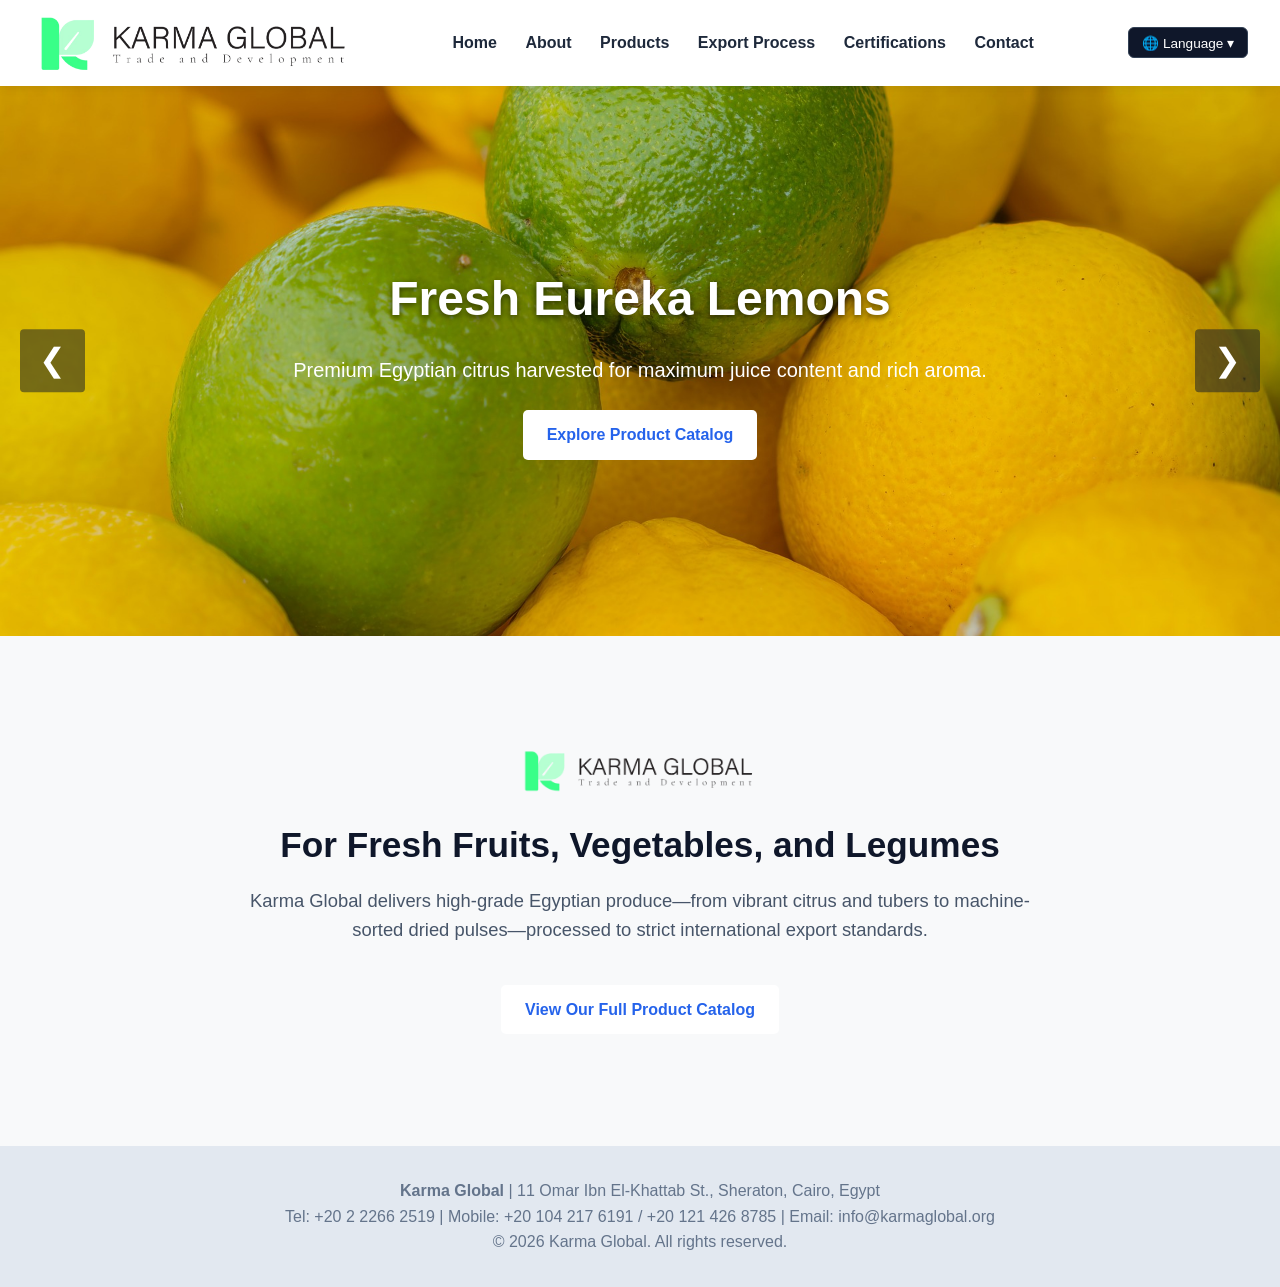
==== commit f8d79948: "Updating footer email" ====
--- a/index.html
+++ b/index.html
@@ -153,7 +153,7 @@
   <!-- FOOTER -->
   <footer>
     <div class="footer-content">
-      <p><strong>Karma Global</strong> | 11 Omar Ibn El-Khattab St., Sheraton, Cairo, Egypt</p>      <p>Tel: +20 2 2266 2519 | Mobile: +20 104 217 6191 / +20 121 426 8785 | Email: info@karmaglobal.net</p>
+      <p><strong>Karma Global</strong> | 11 Omar Ibn El-Khattab St., Sheraton, Cairo, Egypt</p>      <p>Tel: +20 2 2266 2519 | Mobile: +20 104 217 6191 / +20 121 426 8785 | Email: info@karmaglobal.org</p>
       <p>&copy; 2026 Karma Global. All rights reserved.</p>
     </div>
   </footer>
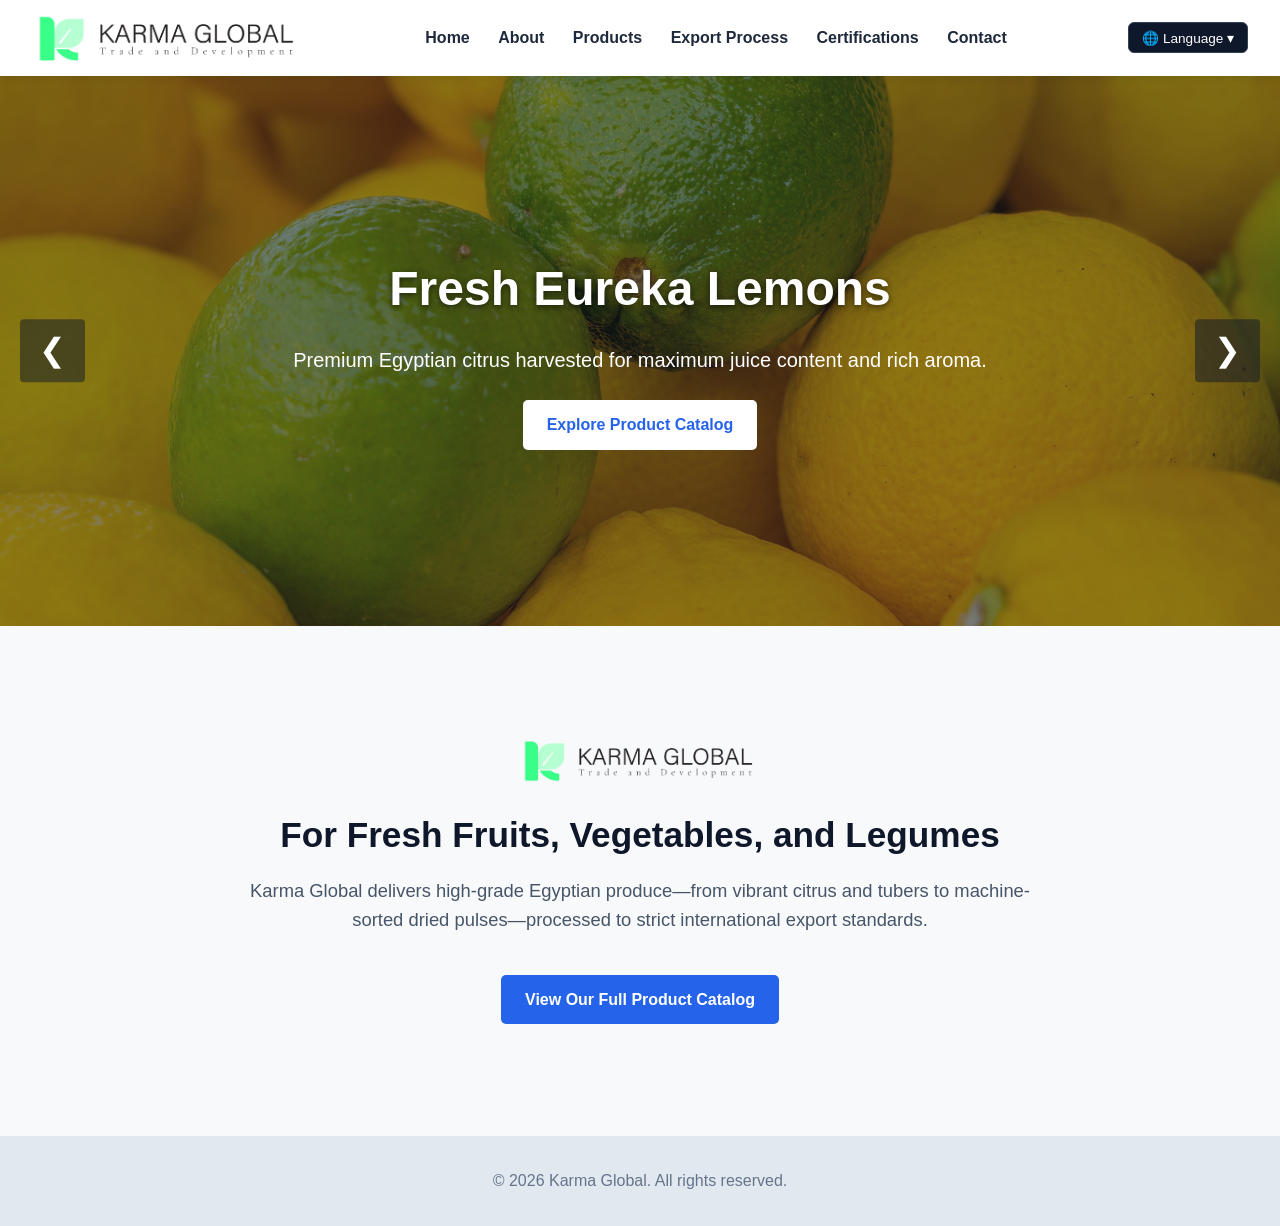
==== commit 2414b1df: "adding jasmine oils , manager phone and updating/fixing sliders and language selector" ====
--- a/index.html
+++ b/index.html
@@ -24,15 +24,15 @@
       <a href="contact.html">Contact</a>
     </nav>
 
-    <!-- CUSTOM LANGUAGE SELECTOR -->
-    <div class="lang-selector">
-      <button class="lang-btn">🌐 Language ▾</button>
-      <div class="lang-dropdown">
-        <a href="#" onclick="doGTranslate('en|en');return false;">🇬🇧 English</a>
-        <a href="#" onclick="doGTranslate('en|ar');return false;">🇪🇬 العربية</a>
-        <a href="#" onclick="doGTranslate('en|fr');return false;">🇫🇷 Français</a>
-      </div>
-    </div>
+   <!-- CUSTOM LANGUAGE SELECTOR -->
+<div class="lang-selector">
+  <button class="lang-btn">🌐 Language ▾</button>
+  <div class="lang-dropdown notranslate">
+    <a href="#" onclick="doGTranslate('en|en');return false;">English</a>
+    <a href="#" onclick="doGTranslate('en|ar');return false;">العربية</a>
+    <a href="#" onclick="doGTranslate('en|fr');return false;">Français</a>
+  </div>
+</div>
 
     <!-- Hidden Google Translate Element -->
     <div id="google_translate_element" style="display:none;"></div>
@@ -45,7 +45,7 @@
     <section class="hero-slider">
 
       <!-- Slide 1: Eureka Lemon -->
-      <div class="slide active" style="background-image: url('images/hero-lemon.jpg');">
+      <div class="slide slide-1 active" style="background-image: url('images/slider/hero-lemon.jpg');">
         <div class="hero-content">
           <h2>Fresh Eureka Lemons</h2>
           <p>Premium Egyptian citrus harvested for maximum juice content and rich aroma.</p>
@@ -54,7 +54,7 @@
       </div>
 
       <!-- Slide 2: Sweet Potato -->
-      <div class="slide" style="background-image: url('images/hero-sweetP.jpg');">
+      <div class="slide slide-2" style="background-image: url('images/slider/hero-sweetP.jpg');">
         <div class="hero-content">
           <h2>Egyptian Sweet Potatoes</h2>
           <p>High-sugar Beauregard and Bellevue varieties grown in rich Nile Delta soil.</p>
@@ -63,7 +63,7 @@
       </div>
 
       <!-- Slide 3: Fresh Strawberry -->
-      <div class="slide" style="background-image: url('images/hero-strawberries.jpg');">
+      <div class="slide slide-3" style="background-image: url('images/slider/hero-strawberries.jpg');">
         <div class="hero-content">
           <h2>Fresh Strawberries</h2>
           <p>Ruby-red, aromatic strawberries hand-picked during peak winter harvests.</p>
@@ -72,7 +72,7 @@
       </div>
 
       <!-- Slide 4: Onions -->
-      <div class="slide" style="background-image: url('images/hero-onions.jpg');">
+      <div class="slide slide-4" style="background-image: url('images/slider/hero-onions.jpg');">
         <div class="hero-content">
           <h2>Golden & Red Onions</h2>
           <p>Expertly cured bulbs engineered for long-distance international export shipping.</p>
@@ -81,7 +81,7 @@
       </div>
 
       <!-- Slide 5: Garlic -->
-      <div class="slide" style="background-image: url('images/hero-garlic.jpg');">
+      <div class="slide slide-5" style="background-image: url('images/slider/hero-garlic.jpg');">
         <div class="hero-content">
           <h2>Fresh & Cured Garlic</h2>
           <p>White and purple garlic varieties featuring firm bulbs and strong aroma.</p>
@@ -90,7 +90,7 @@
       </div>
 
       <!-- Slide 6: White Kidney Beans -->
-      <div class="slide" style="background-image: url('images/hero-white-beans.jpg');">
+      <div class="slide slide-6" style="background-image: url('images/slider/hero-white-beans.jpg');">
         <div class="hero-content">
           <h2>White Kidney Beans</h2>
           <p>Machine-cleaned, high-protein Cannellini beans sorted for global markets.</p>
@@ -99,7 +99,7 @@
       </div>
 
       <!-- Slide 7: Cowpeas -->
-      <div class="slide" style="background-image: url('images/Hero-cowpea.jpg');">
+      <div class="slide slide-7" style="background-image: url('images/slider/hero-cowpea.jpg');">
         <div class="hero-content">
           <h2>Black-Eyed Peas (Cowpeas)</h2>
           <p>Polished, high-grade dried cowpeas processed to strict purity standards.</p>
@@ -108,7 +108,7 @@
       </div>
 
       <!-- Slide 8: Fava Beans -->
-      <div class="slide" style="background-image: url('images/hero-fava-bean.jpg');">
+      <div class="slide slide-8" style="background-image: url('images/slider/hero-fava-bean.jpg');">
         <div class="hero-content">
           <h2>Egyptian Fava Beans</h2>
           <p>High-protein, machine-sorted dry fava beans processed for global food distribution.</p>
@@ -117,7 +117,7 @@
       </div>
 
       <!-- Slide 9: Whole Cumin Seeds -->
-      <div class="slide" style="background-image: url('images/hero-cumin.png');">
+      <div class="slide slide-9" style="background-image: url('images/slider/hero-cumin.png');">
         <div class="hero-content">
           <h2>Whole Cumin Seeds</h2>
           <p>99%+ purity sun-dried aromatic cumin seeds rich in essential oils and flavor.</p>
@@ -125,124 +125,43 @@
         </div>
       </div>
 
+      <!-- Slide 10: Pure Egyptian Aromatic Oils -->
+      <div class="slide slide-10" style="background-image: url('images/slider/hero-oils.jpg');">
+        <div class="hero-content">
+          <h2>Pure Egyptian Aromatic & Essential Oils</h2>
+          <p>Premium Egyptian Aromatic & Essential Oils, Bulk-Exported Worldwide.</p>
+          <a href="products.html" class="btn">Explore Product Catalog</a>
+        </div>
+      </div>
+
       <!-- Slider Controls -->
-      <button class="prev-slide">&#10094;</button>
-      <button class="next-slide">&#10095;</button>
+      <button class="prev-slide" aria-label="Previous slide">❮</button>
+      <button class="next-slide" aria-label="Next slide">❯</button>
 
     </section>
 
-    <!-- 2. BRAND INTRO & FEATURE SECTION (WITH SECTION LOGO) -->
-    <section class="brand-intro container" style="padding: 4rem 1.5rem; text-align: center;">
-
-      <!-- BODY SECTION LOGO -->
-      <img src="images/logo.png" alt="Karma Global Logo" class="body-logo" style="margin: 0 auto 1.5rem auto;">
-
-      <h2 style="font-size: 2.2rem; color: #0f172a; margin-bottom: 0.8rem;">For Fresh Fruits, Vegetables, and Legumes</h2>
-      <p style="font-size: 1.15rem; color: #475569; max-width: 800px; margin: 0 auto 1.5rem auto;">
-        Karma Global delivers high-grade Egyptian produce—from vibrant citrus and tubers to machine-sorted dried pulses—processed to strict international export standards.
-      </p>
-
-      <div style="display: inline-block; margin-top: 1rem;">
-        <a href="products.html" class="btn">View Our Full Product Catalog</a>
-      </div>
-
-    </section>
-
+   <!-- 2. BRAND INTRO & FEATURE SECTION -->
+<section class="brand-intro container">
+  <img src="images/logo.png" alt="Karma Global Logo" class="body-logo" style="margin: 0 auto 1.5rem auto;">
+  <h2>For Fresh Fruits, Vegetables, and Legumes</h2>
+  <p>
+    Karma Global delivers high-grade Egyptian produce—from vibrant citrus and tubers to machine-sorted dried pulses—processed to strict international export standards.
+  </p>
+  <div style="display: inline-block; margin-top: 1rem;">
+    <a href="products.html" class="btn" style="background-color: #2563eb; color: #ffffff;">View Our Full Product Catalog</a>
+  </div>
+</section>
   </main>
 
-  <!-- FOOTER -->
+ <!-- FOOTER -->
   <footer>
     <div class="footer-content">
-      <p><strong>Karma Global</strong> | 11 Omar Ibn El-Khattab St., Sheraton, Cairo, Egypt</p>      <p>Tel: +20 2 2266 2519 | Mobile: +20 104 217 6191 / +20 121 426 8785 | Email: info@karmaglobal.org</p>
       <p>&copy; 2026 Karma Global. All rights reserved.</p>
     </div>
   </footer>
 
-  <!-- GOOGLE TRANSLATE SCRIPT -->
-  <script type="text/javascript">
-    function googleTranslateElementInit() {
-      new google.translate.TranslateElement({
-        pageLanguage: 'en',
-        includedLanguages: 'ar,en,fr',
-        autoDisplay: false
-      }, 'google_translate_element');
-
-      var savedLang = localStorage.getItem('selectedLanguage');
-      if (savedLang && savedLang !== 'en') {
-        applyTranslation('en|' + savedLang);
-      }
-    }
-
-    function doGTranslate(lang_pair) {
-      if (lang_pair.value) lang_pair = lang_pair.value;
-      if (lang_pair == '') return;
-
-      var lang = lang_pair.split('|')[1];
-      localStorage.setItem('selectedLanguage', lang);
-      applyTranslation(lang_pair);
-    }
-
-    function applyTranslation(lang_pair) {
-      var lang = lang_pair.split('|')[1];
-      var teCombo = document.querySelector('select.goog-te-combo');
-
-      if (teCombo == null || teCombo.innerHTML == '') {
-        setTimeout(function() { applyTranslation(lang_pair); }, 300);
-      } else {
-        teCombo.value = lang;
-        teCombo.dispatchEvent(new Event('change'));
-      }
-    }
-  </script>
-  <script type="text/javascript" src="https://translate.google.com/translate_a/element.js?cb=googleTranslateElementInit"></script>
-
-  <!-- HERO SLIDER SCRIPT -->
-  <script type="text/javascript">
-    let currentSlide = 0;
-    const slides = document.querySelectorAll('.hero-slider .slide');
-    const totalSlides = slides.length;
-
-    function showSlide(index) {
-      slides.forEach((slide, i) => {
-        slide.classList.remove('active');
-        if (i === index) {
-          slide.classList.add('active');
-        }
-      });
-    }
-
-    function nextSlide() {
-      currentSlide = (currentSlide + 1) % totalSlides;
-      showSlide(currentSlide);
-    }
-
-    function prevSlide() {
-      currentSlide = (currentSlide - 1 + totalSlides) % totalSlides;
-      showSlide(currentSlide);
-    }
-
-    let slideInterval = setInterval(nextSlide, 5000);
-
-    const nextBtn = document.querySelector('.next-slide');
-    const prevBtn = document.querySelector('.prev-slide');
-
-    if (nextBtn && prevBtn) {
-      nextBtn.addEventListener('click', () => {
-        nextSlide();
-        resetInterval();
-      });
-
-      prevBtn.addEventListener('click', () => {
-        prevSlide();
-        resetInterval();
-      });
-    }
-
-    function resetInterval() {
-      clearInterval(slideInterval);
-      slideInterval = setInterval(nextSlide, 5000);
-    }
-  </script>
-
+  <!-- SCRIPTS -->
+  <script src="//translate.google.com/translate_a/element.js?cb=googleTranslateElementInit"></script>
+  <script src="js/main.js"></script>
 </body>
 </html>
--- a/css/style.css
+++ b/css/style.css
@@ -1,3 +1,7 @@
+/* =========================================================
+   KARMA GLOBAL - MASTER STYLESHEET
+   ========================================================= */
+
 * {
   box-sizing: border-box;
   margin: 0;
@@ -9,12 +13,41 @@
   line-height: 1.6;
   color: #333;
   background-color: #f8f9fa;
-}
-
-/* HEADER STYLING */
+  top: 0px !important;
+}
+
+/* Hide Google Translate Top Banner & Prevent Body Shift */
+.goog-te-banner-frame.skiptranslate,
+.goog-te-banner-frame,
+iframe.VIpgJd-ZVi9od-ORHb-OEVmcd,
+.VIpgJd-ZVi9od-ORHb-OEVmcd {
+  display: none !important;
+  visibility: hidden !important;
+  height: 0 !important;
+}
+
+body {
+  top: 0px !important;
+  position: static !important;
+}
+
+html {
+  margin-top: 0px !important;
+}
+
+/* Hide Google Translate hover tooltip popup */
+#goog-gt-tt,
+.goog-te-balloon-frame,
+.VIpgJd-ZVi9od-aZ2wEe-wOHMyf {
+  display: none !important;
+}
+
+/* =========================================================
+   1. HEADER STYLING & LOGO
+   ========================================================= */
 header {
-  background-color: #ffffff !important; /* Force clean white background */
-  padding: 1rem 2rem;
+  background-color: #ffffff !important;
+  padding: 0.8rem 2rem;
   display: flex;
   justify-content: space-between;
   align-items: center;
@@ -23,16 +56,21 @@
   z-index: 100;
 }
 
-/* LOGO IMAGE SIZE */
 .site-logo {
-  height: 60px !important;
+  height: 50px !important;
   width: auto;
   display: block;
 }
 
-/* NAV LINKS FOR WHITE HEADER */
+.body-logo {
+  height: 45px;
+  width: auto;
+  display: block;
+  margin: 0 0 0.8rem 0;
+}
+
 nav a {
-  color: #1e293b !important; /* Dark text visible on white header */
+  color: #1e293b !important;
   text-decoration: none;
   margin-left: 1.5rem;
   font-weight: 600;
@@ -40,14 +78,77 @@
 }
 
 nav a:hover {
-  color: #10b981 !important; /* Karma Global green */
-}
-/* HERO SLIDER CONTAINER */
+  color: #10b981 !important;
+}
+
+/* Language Dropdown Selector */
+.lang-selector {
+  position: relative;
+  display: inline-block;
+  margin-left: 1.5rem;
+}
+
+.lang-btn {
+  background-color: #0f172a;
+  color: #ffffff;
+  border: 1px solid #334155;
+  padding: 0.4rem 0.8rem;
+  border-radius: 6px;
+  font-size: 0.85rem;
+  cursor: pointer;
+  font-weight: 500;
+}
+
+.lang-btn:hover {
+  background-color: #1e293b;
+}
+
+.lang-dropdown {
+  display: none;
+  position: absolute;
+  right: 0;
+  top: 100%;
+  margin-top: 4px;
+  background-color: #1e293b;
+  min-width: 140px;
+  box-shadow: 0 4px 12px rgba(0, 0, 0, 0.25);
+  border-radius: 6px;
+  overflow: hidden;
+  z-index: 200;
+}
+
+.lang-dropdown a {
+  color: #ffffff;
+  padding: 0.7rem 1rem;
+  text-decoration: none;
+  display: block;
+  font-size: 0.9rem;
+}
+
+.lang-dropdown a:hover {
+  background-color: #2563eb;
+}
+
+.lang-selector:hover .lang-dropdown,
+.lang-selector.open .lang-dropdown {
+  display: block;
+}
+
+#google_translate_element {
+  margin-left: 1rem;
+  display: inline-block;
+  vertical-align: middle;
+}
+
+/* =========================================================
+   2. HERO SLIDER CONTAINER & JS SLIDER (10 SLIDES)
+   ========================================================= */
 .hero-slider {
   position: relative;
   height: 550px;
   overflow: hidden;
   color: white;
+  background-color: #0f172a;
 }
 
 .hero-slider .slide {
@@ -57,7 +158,8 @@
   width: 100%;
   height: 100%;
   opacity: 0;
-  transition: opacity 1s ease-in-out;
+  visibility: hidden;
+  transition: opacity 0.8s ease-in-out, visibility 0.8s ease-in-out;
   background-size: cover;
   background-position: center;
   display: flex;
@@ -66,8 +168,23 @@
   text-align: center;
 }
 
+.hero-slider .slide::before {
+  content: "";
+  position: absolute;
+  inset: 0;
+  background: rgba(15, 23, 42, 0.42);
+  z-index: 1;
+}
+
 .hero-slider .slide.active {
   opacity: 1;
+  visibility: visible;
+}
+
+.hero-content {
+  position: relative;
+  z-index: 2;
+  padding: 0 2rem;
 }
 
 .hero-content h2 {
@@ -84,20 +201,21 @@
 
 .btn {
   display: inline-block;
-  background-color: #2563eb;
-  color: white;
-  padding: 0.8rem 1.6rem;
-  border-radius: 6px;
+  background: #ffffff;
+  color: #2563eb;
+  padding: 0.75rem 1.5rem;
+  border-radius: 5px;
   text-decoration: none;
   font-weight: bold;
   transition: background-color 0.3s ease;
+  cursor: pointer;
 }
 
 .btn:hover {
-  background-color: #1d4ed8;
-}
-
-/* SLIDER ARROWS */
+  background-color: #f1f5f9;
+}
+
+/* Slider Controls */
 .prev-slide, .next-slide {
   position: absolute;
   top: 50%;
@@ -119,20 +237,14 @@
 
 .prev-slide { left: 20px; }
 .next-slide { right: 20px; }
-.btn {
-  display: inline-block;
-  background: #ffffff;
-  color: #2563eb;
-  padding: 0.75rem 1.5rem;
-  border-radius: 5px;
-  text-decoration: none;
-  font-weight: bold;
-}
-
+
+/* =========================================================
+   3. GENERAL LAYOUT, CARDS & CONTAINERS
+   ========================================================= */
 .container {
   max-width: 1000px;
   margin: 3rem auto;
-  padding: 0 1rem;
+  padding: 0 1.5rem;
 }
 
 .features {
@@ -148,18 +260,30 @@
   box-shadow: 0 4px 6px rgba(0,0,0,0.05);
 }
 
-footer {
+.brand-intro {
+  padding: 4rem 1.5rem;
   text-align: center;
-  padding: 2rem;
-  background-color: #e2e8f0;
-  margin-top: 3rem;
-  color: #64748b;
-}
-/* Styling for Products Page */
-/* --- BASE INNER PAGE HEADER --- */
+}
+
+.brand-intro h2 {
+  font-size: 2.2rem;
+  color: #0f172a;
+  margin-bottom: 0.8rem;
+}
+
+.brand-intro p {
+  font-size: 1.15rem;
+  color: #475569;
+  max-width: 800px;
+  margin: 0 auto 1.5rem auto;
+}
+
+/* =========================================================
+   4. PRODUCTS PAGE & CARDS
+   ========================================================= */
 .page-header {
   position: relative;
-  background-color: #0f172a; /* Fallback dark color if image is loading */
+  background-color: #0f172a;
   background-size: cover;
   background-position: center;
   color: white;
@@ -180,26 +304,12 @@
   margin: 0 auto;
 }
 
-/* --- PAGE-SPECIFIC BACKGROUND HERO IMAGES --- */
-.products-header {
-  background-image: linear-gradient(rgba(15, 23, 42, 0.75), rgba(15, 23, 42, 0.75)), url('../images/products-hero.jpg');
-}
-
-.about-header {
-  background-image: linear-gradient(rgba(15, 23, 42, 0.75), rgba(15, 23, 42, 0.75)), url('../images/about-hero.jpg');
-}
-
-.export-header {
-  background-image: linear-gradient(rgba(15, 23, 42, 0.75), rgba(15, 23, 42, 0.75)), url('../images/export-hero.jpg');
-}
-
-.certs-header {
-  background-image: linear-gradient(rgba(15, 23, 42, 0.75), rgba(15, 23, 42, 0.75)), url('../images/certs-hero.jpg');
-}
-
-.contact-header {
-  background-image: linear-gradient(rgba(15, 23, 42, 0.75), rgba(15, 23, 42, 0.75)), url('../images/contact-hero.jpg');
-}
+/* Section Hero Backgrounds */
+.products-header { background-image: linear-gradient(rgba(15, 23, 42, 0.75), rgba(15, 23, 42, 0.75)), url('../images/products-hero.jpg'); }
+.about-header    { background-image: linear-gradient(rgba(15, 23, 42, 0.75), rgba(15, 23, 42, 0.75)), url('../images/about-hero.jpg'); }
+.export-header   { background-image: linear-gradient(rgba(15, 23, 42, 0.75), rgba(15, 23, 42, 0.75)), url('../images/export-hero.jpg'); }
+.certs-header    { background-image: linear-gradient(rgba(15, 23, 42, 0.75), rgba(15, 23, 42, 0.75)), url('../images/certs-hero.jpg'); }
+.contact-header  { background-image: linear-gradient(rgba(15, 23, 42, 0.75), rgba(15, 23, 42, 0.75)), url('../images/contact-hero.jpg'); }
 
 .section-title {
   font-size: 1.8rem;
@@ -216,328 +326,24 @@
   gap: 2rem;
 }
 
+.product-grid.single-featured {
+  max-width: 480px;
+}
+
 .product-card {
   background: white;
   border-radius: 8px;
   overflow: hidden;
   box-shadow: 0 4px 12px rgba(0, 0, 0, 0.08);
   transition: transform 0.2s ease-in-out;
+  display: flex;
+  flex-direction: column;
 }
 
 .product-card:hover {
   transform: translateY(-5px);
 }
 
-.product-img {
-  width: 100%;
-  height: 200px;
-  object-fit: cover;
-  background-color: #cbd5e1; /* Placeholder grey color when no image is loaded */
-}
-
-.product-info {
-  padding: 1.5rem;
-}
-
-.product-info h4 {
-  font-size: 1.3rem;
-  color: #1e293b;
-  margin-bottom: 0.25rem;
-}
-
-.category {
-  display: inline-block;
-  background-color: #e0e7ff;
-  color: #3730a3;
-  font-size: 0.8rem;
-  font-weight: 600;
-  padding: 0.2rem 0.6rem;
-  border-radius: 20px;
-  margin-bottom: 0.8rem;
-}
-
-.desc {
-  font-size: 0.95rem;
-  color: #475569;
-  margin-bottom: 1rem;
-}
-
-.specs {
-  list-style: none;
-  border-top: 1px solid #e2e8f0;
-  padding-top: 0.8rem;
-  font-size: 0.9rem;
-  color: #334155;
-}
-
-.specs li {
-  margin-bottom: 0.4rem;
-}
-/* --- EXPORT PROCESS STYLES --- */
-.timeline {
-  display: flex;
-  flex-direction: column;
-  gap: 2rem;
-  margin: 2rem 0;
-}
-
-.timeline-step {
-  display: flex;
-  align-items: flex-start;
-  background: white;
-  padding: 2rem;
-  border-radius: 8px;
-  box-shadow: 0 4px 12px rgba(0, 0, 0, 0.05);
-  border-left: 5px solid #2563eb;
-}
-
-.step-number {
-  font-size: 2rem;
-  font-weight: 800;
-  color: #2563eb;
-  background: #eff6ff;
-  padding: 0.5rem 1rem;
-  border-radius: 8px;
-  margin-right: 1.5rem;
-  line-height: 1;
-}
-
-.step-content h3 {
-  font-size: 1.4rem;
-  color: #1e293b;
-  margin-bottom: 0.5rem;
-}
-
-.step-content p {
-  color: #475569;
-  font-size: 1rem;
-}
-
-.cta-banner {
-  background: #1e293b;
-  color: white;
-  text-align: center;
-  padding: 3rem 1.5rem;
-  border-radius: 8px;
-  margin-top: 3rem;
-}
-
-.cta-banner h3 {
-  font-size: 1.8rem;
-  margin-bottom: 0.5rem;
-}
-
-.cta-banner p {
-  font-size: 1.1rem;
-  margin-bottom: 1.5rem;
-  color: #94a3b8;
-}
-/* --- CERTIFICATIONS PAGE STYLES --- */
-.cert-intro {
-  text-align: center;
-  max-width: 800px;
-  margin: 0 auto 3rem;
-  font-size: 1.1rem;
-  color: #475569;
-}
-
-.cert-grid {
-  display: grid;
-  grid-template-columns: repeat(auto-fit, minmax(240px, 1fr));
-  gap: 1.5rem;
-  margin-bottom: 3rem;
-}
-
-.cert-card {
-  background: white;
-  padding: 2rem 1.5rem;
-  border-radius: 8px;
-  border: 1px solid #e2e8f0;
-  box-shadow: 0 4px 6px rgba(0, 0, 0, 0.03);
-  text-align: center;
-}
-
-.cert-badge {
-  display: inline-block;
-  background-color: #dbeafe;
-  color: #1e40af;
-  font-weight: 700;
-  padding: 0.5rem 1rem;
-  border-radius: 6px;
-  font-size: 0.9rem;
-  margin-bottom: 1rem;
-}
-
-.cert-card h3 {
-  font-size: 1.25rem;
-  color: #1e293b;
-  margin-bottom: 0.75rem;
-}
-
-.cert-card p {
-  font-size: 0.95rem;
-  color: #64748b;
-  line-height: 1.5;
-}
-
-.compliance-box {
-  background-color: #f1f5f9;
-  border-left: 4px solid #10b981;
-  padding: 2rem;
-  border-radius: 0 8px 8px 0;
-}
-
-.compliance-box h3 {
-  color: #0f172a;
-  margin-bottom: 1rem;
-  font-size: 1.3rem;
-}
-
-.doc-list {
-  list-style: none;
-  display: grid;
-  grid-template-columns: repeat(auto-fit, minmax(280px, 1fr));
-  gap: 1rem;
-}
-
-.doc-list li {
-  font-size: 0.95rem;
-  color: #334155;
-}
-/* --- ABOUT & CONTACT PAGE STYLES --- */
-.vision-mission-grid {
-  display: grid;
-  grid-template-columns: repeat(auto-fit, minmax(280px, 1fr));
-  gap: 1.5rem;
-  margin-top: 2rem;
-}
-
-.contact-grid {
-  display: grid;
-  grid-template-columns: repeat(auto-fit, minmax(300px, 1fr));
-  gap: 3rem;
-  background: white;
-  padding: 2rem;
-  border-radius: 8px;
-  box-shadow: 0 4px 12px rgba(0,0,0,0.05);
-}
-
-.contact-info p {
-  margin-bottom: 1rem;
-  font-size: 1rem;
-  color: #334155;
-}
-
-.contact-form {
-  display: flex;
-  flex-direction: column;
-  gap: 0.8rem;
-}
-
-.contact-form label {
-  font-weight: 600;
-  color: #1e293b;
-  font-size: 0.9rem;
-}
-
-.contact-form input,
-.contact-form select,
-.contact-form textarea {
-  padding: 0.6rem;
-  border: 1px solid #cbd5e1;
-  border-radius: 4px;
-  font-size: 1rem;
-  font-family: inherit;
-}
-
-.contact-form button {
-  margin-top: 1rem;
-  background: #2563eb;
-  color: white;
-  border: none;
-}
-#google_translate_element {
-  margin-left: 1rem;
-  display: inline-block;
-  vertical-align: middle;
-}
-/* CLEAN LANGUAGE DROPDOWN */
-.lang-selector {
-  position: relative;
-  display: inline-block;
-  margin-left: 1.5rem;
-}
-
-.lang-btn {
-  background-color: #0f172a;
-  color: #ffffff;
-  border: 1px solid #334155;
-  padding: 0.4rem 0.8rem;
-  border-radius: 6px;
-  font-size: 0.85rem;
-  cursor: pointer;
-  font-weight: 500;
-}
-
-.lang-btn:hover {
-  background-color: #1e293b;
-}
-
-.lang-dropdown {
-  display: none;
-  position: absolute;
-  right: 0;
-  top: 100%;
-  background-color: #1e293b;
-  min-width: 130px;
-  box-shadow: 0 4px 12px rgba(0, 0, 0, 0.25);
-  border-radius: 6px;
-  overflow: hidden;
-  z-index: 100;
-}
-
-.lang-dropdown a {
-  color: #ffffff;
-  padding: 0.6rem 1rem;
-  text-decoration: none;
-  display: block;
-  font-size: 0.85rem;
-}
-
-.lang-dropdown a:hover {
-  background-color: #2563eb;
-}
-
-.lang-selector:hover .lang-dropdown {
-  display: block;
-}
-
-/* Hide top Google bar */
-body {
-  top: 0px !important;
-}
-.goog-te-banner-frame {
-  display: none !important;
-}
-/* GOOGLE MAPS EMBED STYLING */
-.map-section {
-  margin-top: 3rem;
-  margin-bottom: 2rem;
-}
-
-.map-container {
-  width: 100%;
-  border-radius: 8px;
-  overflow: hidden;
-  box-shadow: 0 4px 12px rgba(0, 0, 0, 0.1);
-  border: 1px solid #cbd5e1;
-}
-
-.map-container iframe {
-  width: 100%;
-  display: block;
-}
-/* PRODUCT CARD IMAGE & OVERLAY STYLES */
 .product-img-wrapper {
   position: relative;
   width: 100%;
@@ -549,6 +355,7 @@
   height: 220px;
   object-fit: cover;
   display: block;
+  background-color: #cbd5e1;
 }
 
 .photo-credit {
@@ -571,30 +378,566 @@
 .photo-credit a:hover {
   color: #ffffff;
 }
-/* HEADER LOGO STYLING */
-/* HEADER (CLEAN WHITE) */
-header {
-  background-color: #ffffff;
-  padding: 0.8rem 2rem;
+
+.product-info {
+  padding: 1.5rem;
+}
+
+.product-info h4 {
+  font-size: 1.3rem;
+  color: #1e293b;
+  margin-bottom: 0.25rem;
+}
+
+.category {
+  display: inline-block;
+  background-color: #e0e7ff;
+  color: #3730a3;
+  font-size: 0.8rem;
+  font-weight: 600;
+  padding: 0.2rem 0.6rem;
+  border-radius: 20px;
+  margin-bottom: 0.8rem;
+}
+
+.desc {
+  font-size: 0.95rem;
+  color: #475569;
+  margin-bottom: 1rem;
+}
+
+.specs {
+  list-style: none;
+  border-top: 1px solid #e2e8f0;
+  padding-top: 0.8rem;
+  font-size: 0.9rem;
+  color: #334155;
+}
+
+.specs li {
+  margin-bottom: 0.4rem;
+}
+
+/* =========================================================
+   5. EXPORT PROCESS & CERTIFICATIONS
+   ========================================================= */
+.timeline {
   display: flex;
-  justify-content: space-between;
-  align-items: center;
-  box-shadow: 0 2px 10px rgba(0, 0, 0, 0.08);
-  position: relative;
-  z-index: 100;
-}
-
-/* HEADER LOGO */
-.site-logo {
-  height: 50px;
-  width: auto;
+  flex-direction: column;
+  gap: 2rem;
+  margin: 2rem 0;
+}
+
+.timeline-step {
+  display: flex;
+  align-items: flex-start;
+  background: white;
+  padding: 2rem;
+  border-radius: 8px;
+  box-shadow: 0 4px 12px rgba(0, 0, 0, 0.05);
+  border-left: 5px solid #2563eb;
+}
+
+.step-number {
+  font-size: 2rem;
+  font-weight: 800;
+  color: #2563eb;
+  background: #eff6ff;
+  padding: 0.5rem 1rem;
+  border-radius: 8px;
+  margin-right: 1.5rem;
+  line-height: 1;
+}
+
+.step-content h3 {
+  font-size: 1.4rem;
+  color: #1e293b;
+  margin-bottom: 0.5rem;
+}
+
+.step-content p {
+  color: #475569;
+  font-size: 1rem;
+}
+
+.cta-banner {
+  background: #1e293b;
+  color: white;
+  text-align: center;
+  padding: 3rem 1.5rem;
+  border-radius: 8px;
+  margin-top: 3rem;
+}
+
+.cta-banner h3 {
+  font-size: 1.8rem;
+  margin-bottom: 0.5rem;
+}
+
+.cta-banner p {
+  font-size: 1.1rem;
+  margin-bottom: 1.5rem;
+  color: #94a3b8;
+}
+
+.cert-intro {
+  text-align: center;
+  max-width: 800px;
+  margin: 0 auto 3rem;
+  font-size: 1.1rem;
+  color: #475569;
+}
+
+.cert-grid {
+  display: grid;
+  grid-template-columns: repeat(auto-fit, minmax(240px, 1fr));
+  gap: 1.5rem;
+  margin-bottom: 3rem;
+}
+
+.cert-card {
+  background: white;
+  padding: 2rem 1.5rem;
+  border-radius: 8px;
+  border: 1px solid #e2e8f0;
+  box-shadow: 0 4px 6px rgba(0, 0, 0, 0.03);
+  text-align: center;
+}
+
+.cert-badge {
+  display: inline-block;
+  background-color: #dbeafe;
+  color: #1e40af;
+  font-weight: 700;
+  padding: 0.5rem 1rem;
+  border-radius: 6px;
+  font-size: 0.9rem;
+  margin-bottom: 1rem;
+}
+
+.cert-card h3 {
+  font-size: 1.25rem;
+  color: #1e293b;
+  margin-bottom: 0.75rem;
+}
+
+.cert-card p {
+  font-size: 0.95rem;
+  color: #64748b;
+  line-height: 1.5;
+}
+
+.compliance-box {
+  background-color: #f1f5f9;
+  border-left: 4px solid #10b981;
+  padding: 2rem;
+  border-radius: 0 8px 8px 0;
+}
+
+.compliance-box h3 {
+  color: #0f172a;
+  margin-bottom: 1rem;
+  font-size: 1.3rem;
+}
+
+.doc-list {
+  list-style: none;
+  display: grid;
+  grid-template-columns: repeat(auto-fit, minmax(280px, 1fr));
+  gap: 1rem;
+}
+
+.doc-list li {
+  font-size: 0.95rem;
+  color: #334155;
+}
+
+/* =========================================================
+   6. ABOUT, CONTACT & MAPS
+   ========================================================= */
+.page-intro-left {
+  text-align: left;
+  margin-bottom: 2rem;
+}
+
+.page-intro-left h2 {
+  font-size: 1.8rem;
+  color: #0f172a;
+  margin-bottom: 0.5rem;
+  font-weight: 700;
+}
+
+.page-intro-left p {
+  color: #64748b;
+  font-size: 1.05rem;
+  max-width: 750px;
+}
+
+.management-section {
+  margin-bottom: 2.5rem;
+  background: white;
+  padding: 1.5rem;
+  border-radius: 8px;
+  border-left: 4px solid #2563eb;
+  box-shadow: 0 2px 8px rgba(0,0,0,0.05);
+}
+
+.vision-mission-grid {
+  display: grid;
+  grid-template-columns: repeat(auto-fit, minmax(280px, 1fr));
+  gap: 1.5rem;
+  margin-top: 2rem;
+}
+
+.contact-grid {
+  display: grid;
+  grid-template-columns: repeat(auto-fit, minmax(300px, 1fr));
+  gap: 3rem;
+  background: white;
+  padding: 2rem;
+  border-radius: 8px;
+  box-shadow: 0 4px 12px rgba(0,0,0,0.05);
+}
+
+.contact-info h3,
+.contact-form h3 {
+  margin-bottom: 1rem;
+  color: #0f172a;
+}
+
+.contact-info p {
+  margin-bottom: 1rem;
+  font-size: 1rem;
+  color: #334155;
+}
+
+.contact-info a {
+  color: #2563eb;
+  text-decoration: none;
+}
+
+.contact-info a:hover {
+  text-decoration: underline;
+}
+
+.contact-form {
+  display: flex;
+  flex-direction: column;
+  gap: 0.8rem;
+}
+
+.contact-form label {
+  font-weight: 600;
+  color: #1e293b;
+  font-size: 0.9rem;
+}
+
+.contact-form input,
+.contact-form select,
+.contact-form textarea {
+  padding: 0.6rem;
+  border: 1px solid #cbd5e1;
+  border-radius: 4px;
+  font-size: 1rem;
+  font-family: inherit;
+  width: 100%;
+}
+
+.contact-form button {
+  margin-top: 1rem;
+  background: #2563eb;
+  color: white;
+  border: none;
+}
+
+.contact-form button:hover {
+  background: #1d4ed8;
+}
+
+.map-section {
+  margin-top: 3rem;
+  margin-bottom: 2rem;
+}
+
+.map-container {
+  width: 100%;
+  border-radius: 8px;
+  overflow: hidden;
+  box-shadow: 0 4px 12px rgba(0, 0, 0, 0.1);
+  border: 1px solid #cbd5e1;
+}
+
+.map-container iframe {
+  width: 100%;
+  height: 400px;
+  border: 0;
   display: block;
 }
 
-/* SECTION / BODY LOGO */
-.body-logo {
-  height: 45px;
-  width: auto;
-  display: block;
-  margin: 0 0 0.8rem 0;
+footer {
+  text-align: center;
+  padding: 2rem;
+  background-color: #e2e8f0;
+  margin-top: 3rem;
+  color: #64748b;
+}
+
+/* =========================================================
+   7. UNIFIED MOBILE RESPONSIVE STYLES (Under 768px)
+   ========================================================= */
+@media screen and (max-width: 768px) {
+
+  /* Header Navigation Fix */
+  header {
+    flex-direction: column;
+    align-items: center;
+    padding: 0.8rem 0.75rem;
+    gap: 0.6rem;
+  }
+
+  header nav {
+    display: flex;
+    flex-wrap: wrap;
+    justify-content: center;
+    gap: 0.5rem 0.9rem;
+    width: 100%;
+  }
+
+  header nav a {
+    margin-left: 0;
+    font-size: 0.85rem;
+    white-space: nowrap;
+  }
+
+  .logo-container .site-logo {
+    max-height: 45px;
+    width: auto;
+  }
+
+  .lang-selector {
+    margin-left: 0;
+    margin-top: 0.2rem;
+  }
+
+  .lang-dropdown {
+    right: auto;
+    left: 50%;
+    transform: translateX(-50%);
+  }
+
+  /* Hero Slider Responsiveness */
+  .hero-slider {
+    height: 400px;
+  }
+
+  .hero-content {
+    padding: 0 2.2rem;
+    max-width: 100%;
+  }
+
+  .hero-content h2 {
+    font-size: 1.5rem;
+    line-height: 1.25;
+    margin-bottom: 0.5rem;
+  }
+
+  .hero-content p {
+    font-size: 0.9rem;
+    line-height: 1.4;
+    margin-bottom: 1rem;
+  }
+
+  .hero-content .btn {
+    padding: 0.55rem 1.1rem;
+    font-size: 0.85rem;
+  }
+
+  .prev-slide, .next-slide {
+    padding: 0.4rem 0.65rem;
+    font-size: 1.1rem;
+    background: rgba(15, 23, 42, 0.6);
+  }
+
+  .prev-slide { left: 6px; }
+  .next-slide { right: 6px; }
+
+  /* General Container & Intro */
+  .container {
+    margin: 1.5rem auto;
+    padding: 0 0.85rem;
+  }
+
+  .page-header {
+    padding: 2rem 1rem;
+  }
+
+  .page-header h2 {
+    font-size: 1.5rem;
+  }
+
+  .page-header p {
+    font-size: 0.9rem;
+  }
+
+  .section-title {
+    font-size: 1.25rem;
+    margin: 1.5rem 0 0.8rem 0;
+  }
+
+  .brand-intro {
+    padding: 2.5rem 1rem;
+  }
+
+  .brand-intro h2 {
+    font-size: 1.5rem;
+  }
+
+  .brand-intro p {
+    font-size: 0.95rem;
+  }
+
+  .page-intro-left h2 {
+    font-size: 1.4rem;
+  }
+
+  .page-intro-left p {
+    font-size: 0.92rem;
+  }
+
+  /* Compact 2-Column Product Grid */
+  .product-grid {
+    grid-template-columns: repeat(2, 1fr);
+    gap: 0.65rem;
+  }
+
+  .product-grid.single-featured {
+    max-width: 100%;
+  }
+
+  .product-img-wrapper {
+    height: 115px;
+  }
+
+  .product-img {
+    height: 100%;
+  }
+
+  .photo-credit {
+    font-size: 0.58rem;
+    padding: 2px 4px;
+  }
+
+  .product-info {
+    padding: 0.7rem 0.6rem;
+  }
+
+  .product-info h4 {
+    font-size: 0.92rem;
+    margin-bottom: 0.2rem;
+    line-height: 1.2;
+  }
+
+  .product-info .category {
+    font-size: 0.68rem;
+    padding: 2px 6px;
+    margin-bottom: 0.4rem;
+  }
+
+  .product-info .desc {
+    font-size: 0.78rem;
+    line-height: 1.35;
+    margin-bottom: 0.5rem;
+    display: -webkit-box;
+    -webkit-line-clamp: 3;
+    -webkit-box-orient: vertical;
+    overflow: hidden;
+  }
+
+  .product-info .specs {
+    font-size: 0.72rem;
+    line-height: 1.3;
+    padding-top: 0.4rem;
+    margin-top: 0.4rem;
+  }
+
+  .product-info .specs li {
+    margin-bottom: 0.2rem;
+  }
+
+  /* Export Process & Certifications */
+  .timeline {
+    gap: 1rem;
+    margin: 1.2rem 0;
+  }
+
+  .timeline-step {
+    flex-direction: column;
+    padding: 1.25rem;
+    gap: 0.75rem;
+  }
+
+  .step-number {
+    font-size: 1.3rem;
+    margin-right: 0;
+    padding: 0.4rem 0.8rem;
+  }
+
+  .step-content h3 {
+    font-size: 1.15rem;
+  }
+
+  .step-content p {
+    font-size: 0.9rem;
+  }
+
+  .cta-banner {
+    padding: 2rem 1rem;
+    margin-top: 2rem;
+  }
+
+  .cta-banner h3 {
+    font-size: 1.35rem;
+  }
+
+  .cta-banner p {
+    font-size: 0.92rem;
+  }
+
+  .cert-intro {
+    font-size: 0.95rem;
+    margin-bottom: 1.5rem;
+  }
+
+  .cert-grid {
+    grid-template-columns: 1fr;
+    gap: 1rem;
+  }
+
+  .cert-card {
+    padding: 1.25rem;
+  }
+
+  .compliance-box {
+    padding: 1.25rem;
+  }
+
+  .doc-list {
+    grid-template-columns: 1fr;
+  }
+
+  /* About & Contact */
+  .contact-grid {
+    grid-template-columns: 1fr;
+    gap: 1.75rem;
+    padding: 1.25rem;
+  }
+
+  .map-container iframe {
+    height: 260px;
+  }
+
+  footer {
+    padding: 1.5rem 1rem;
+    font-size: 0.85rem;
+  }
 }
